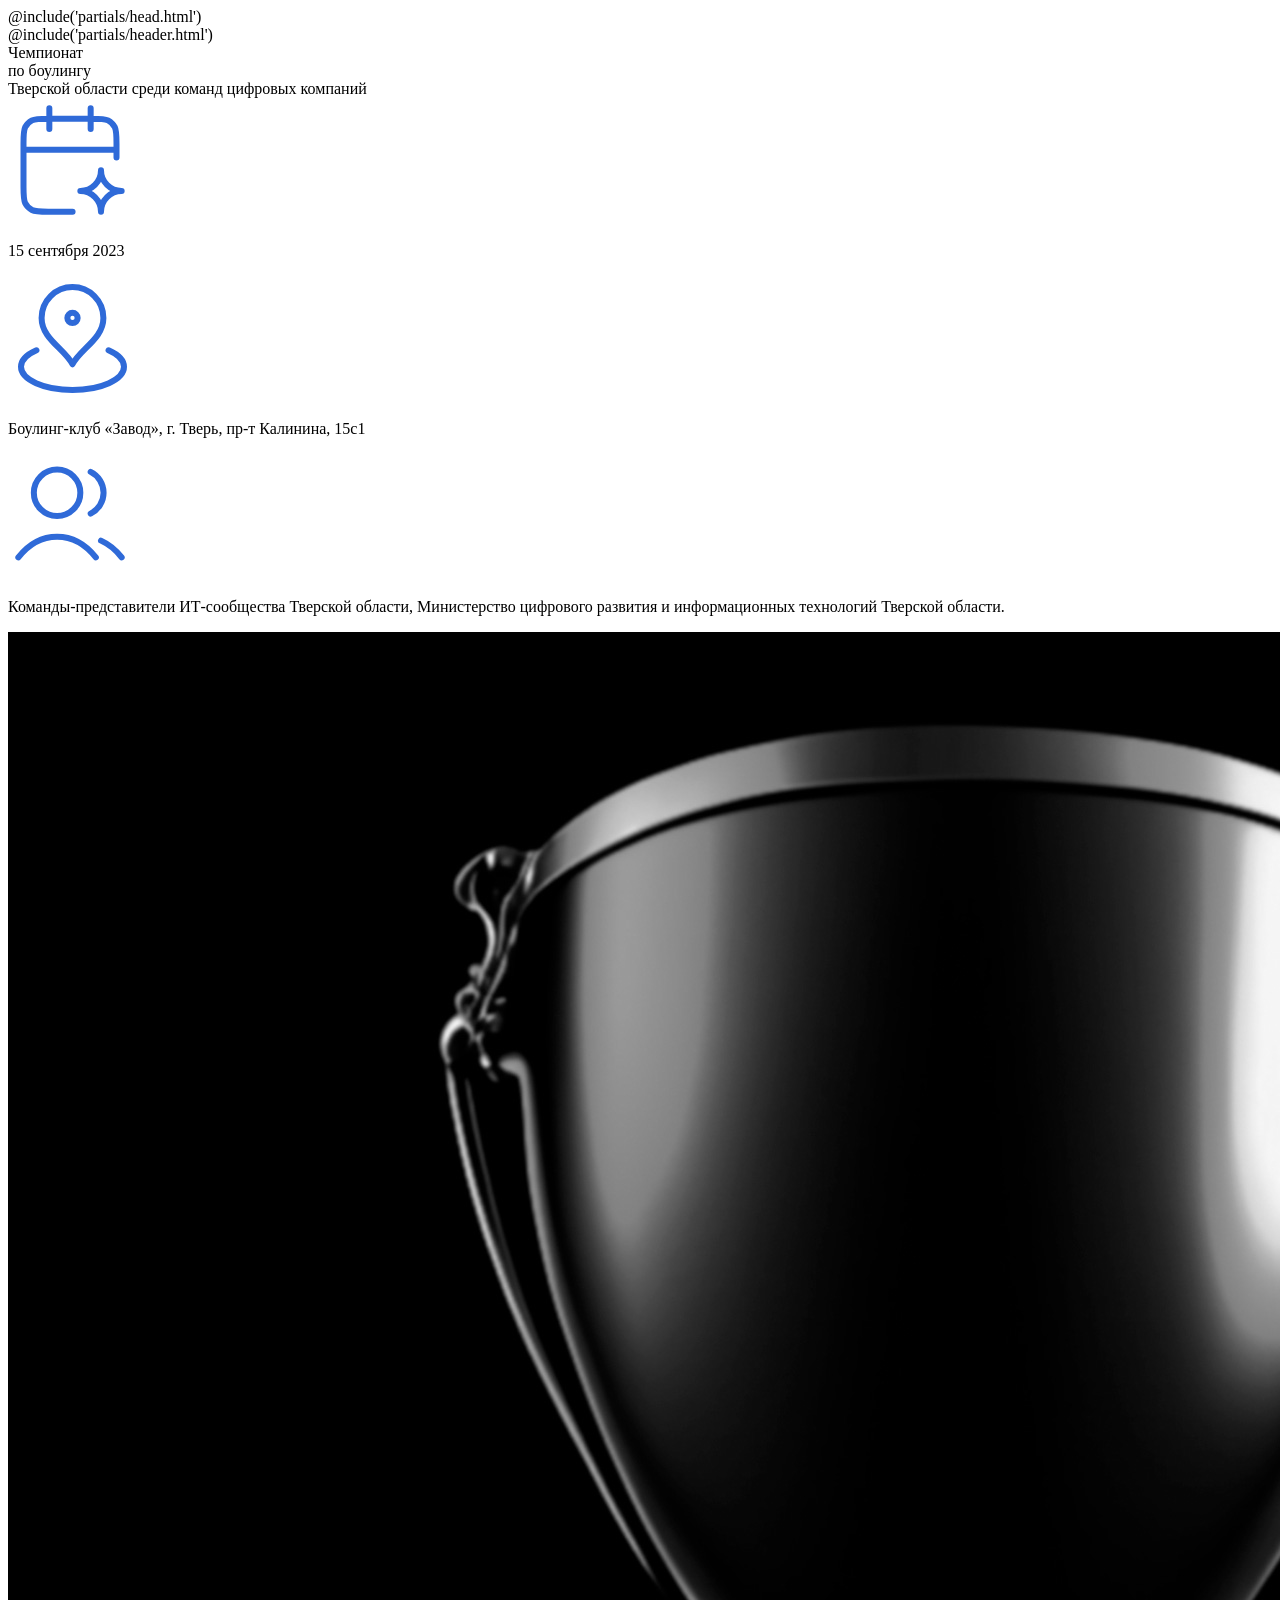
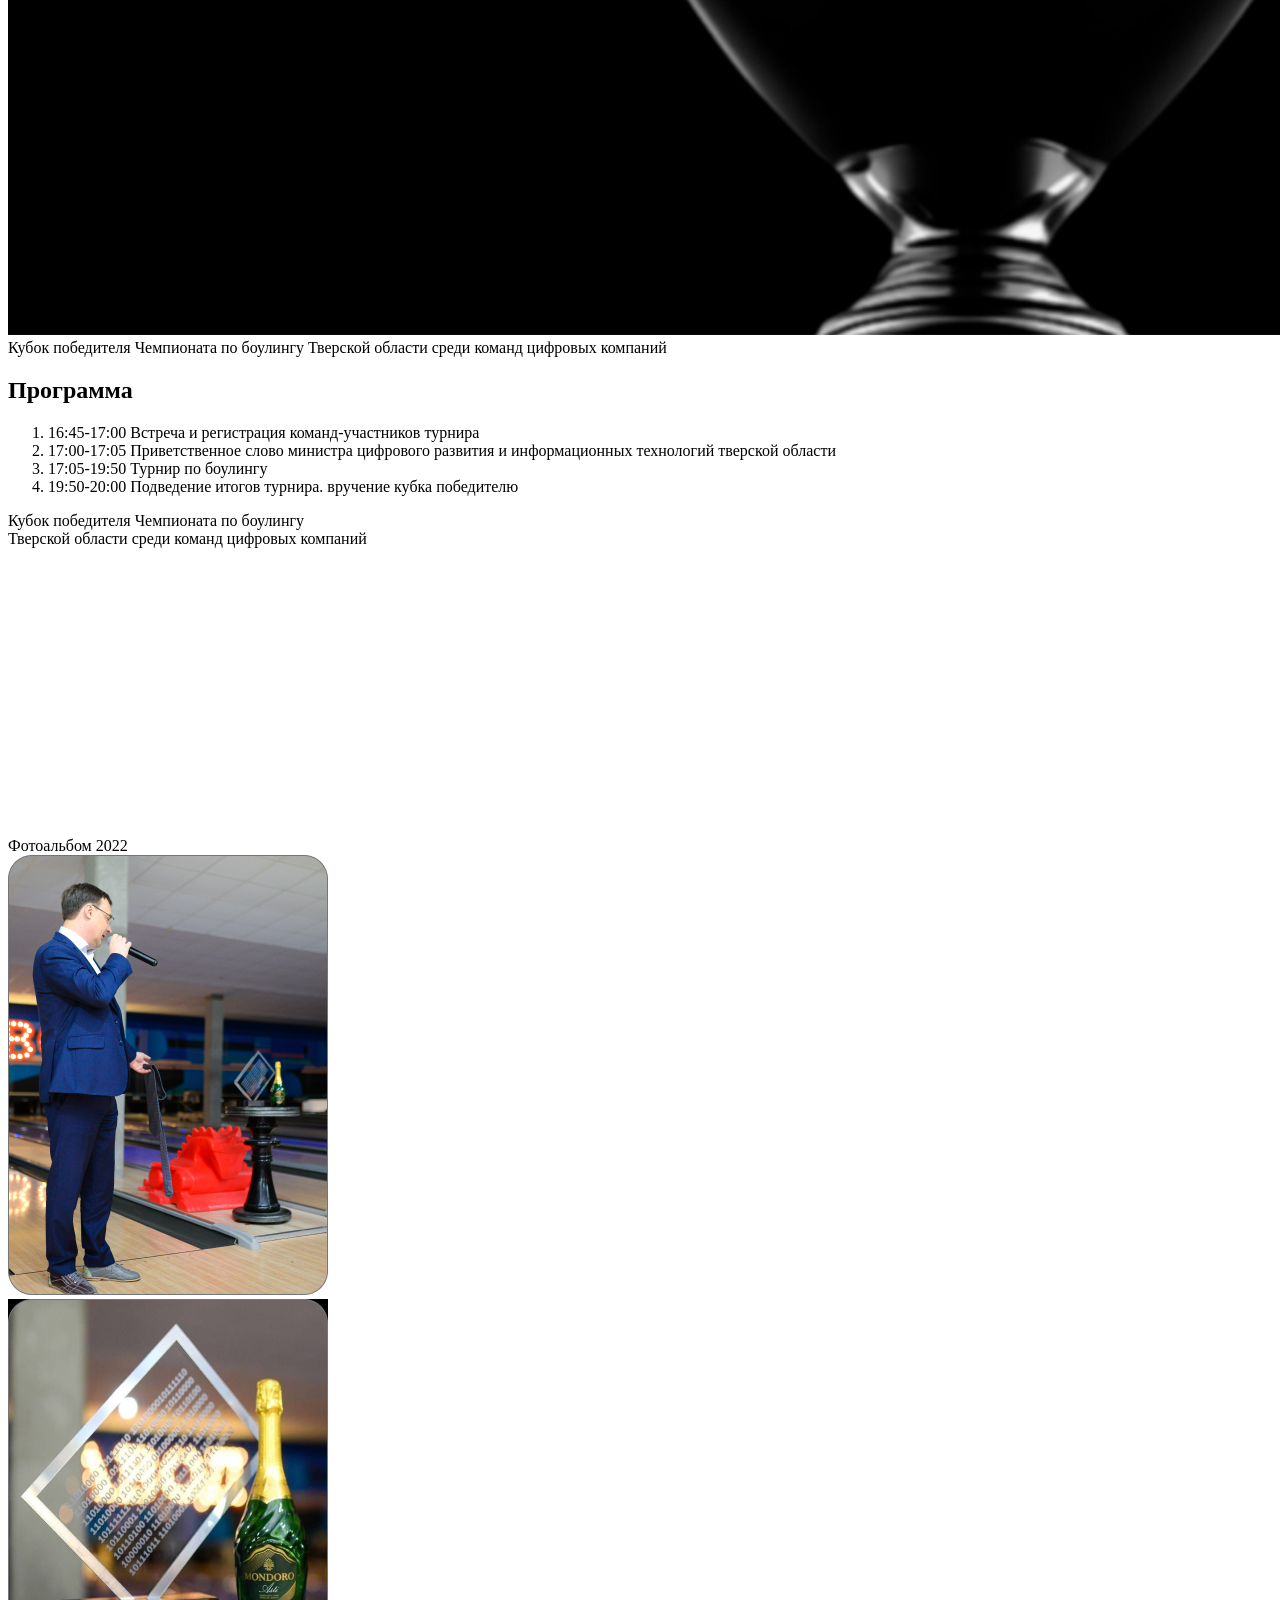
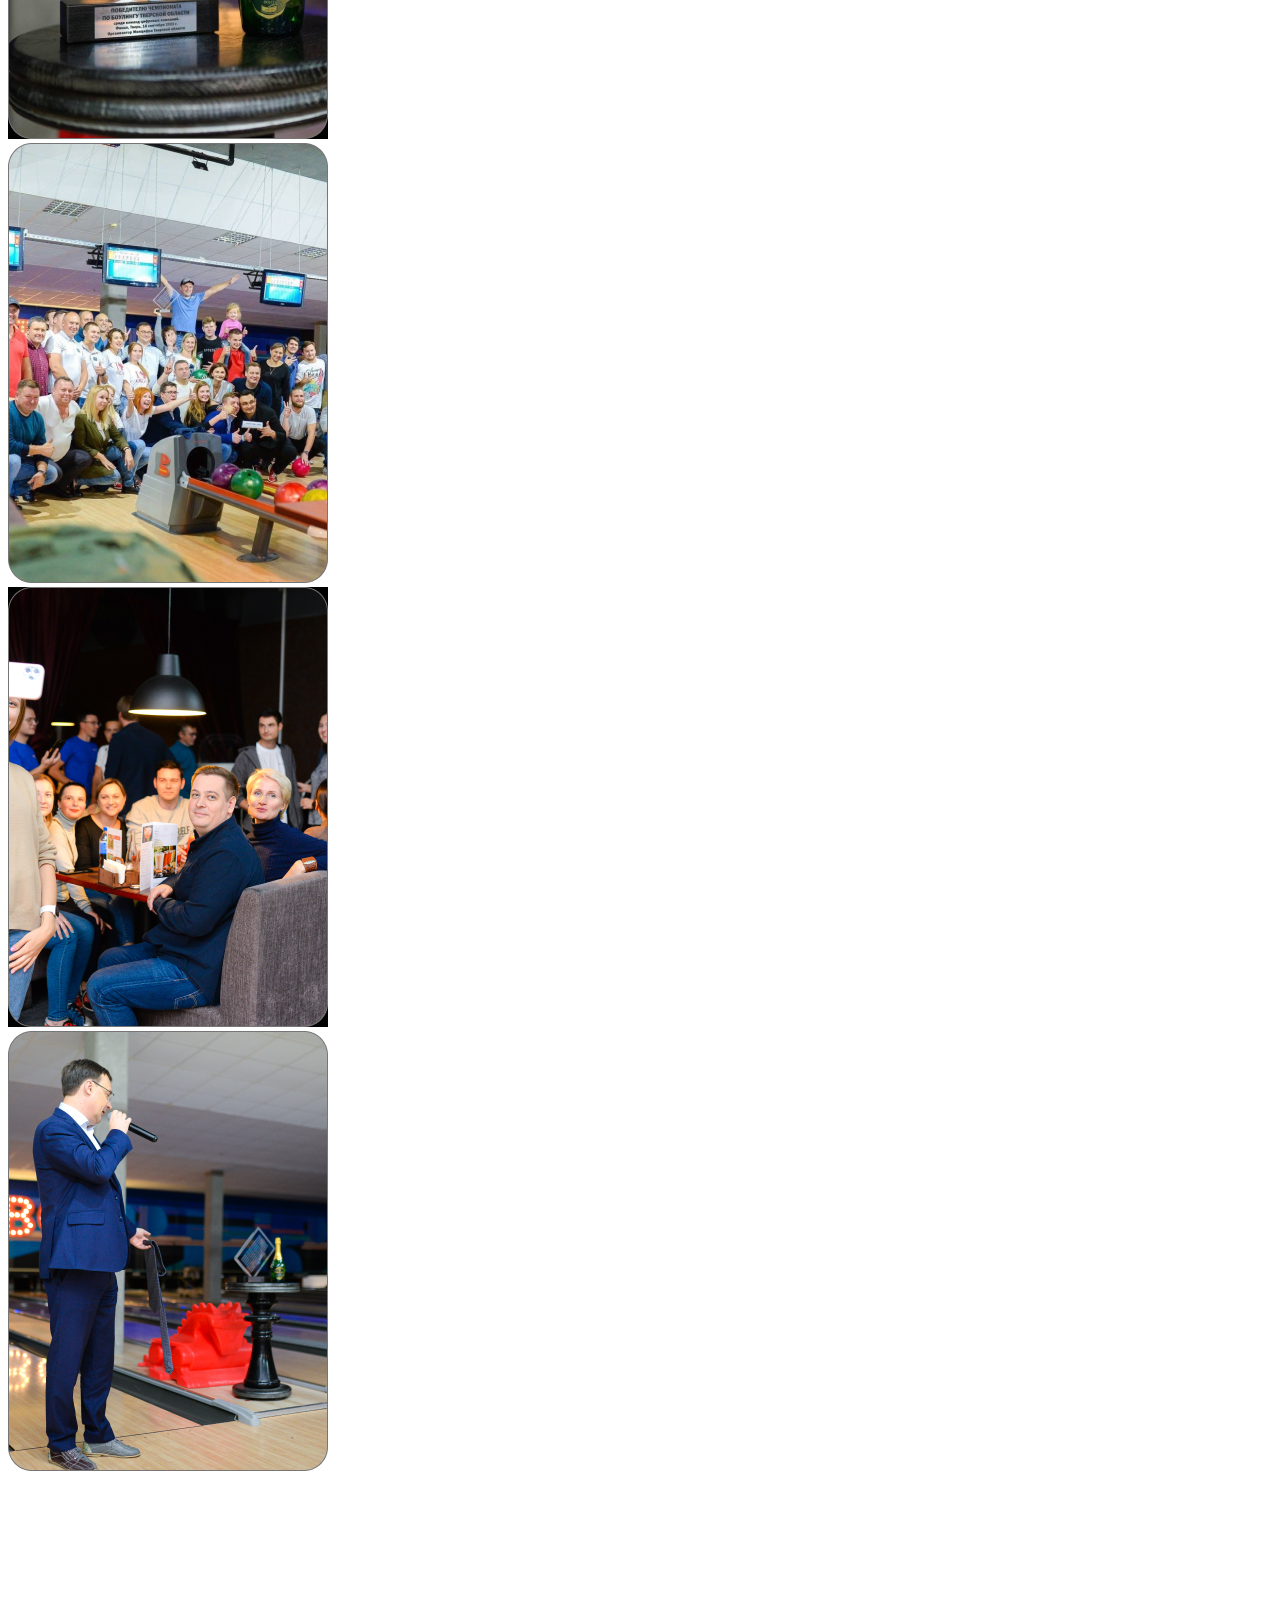
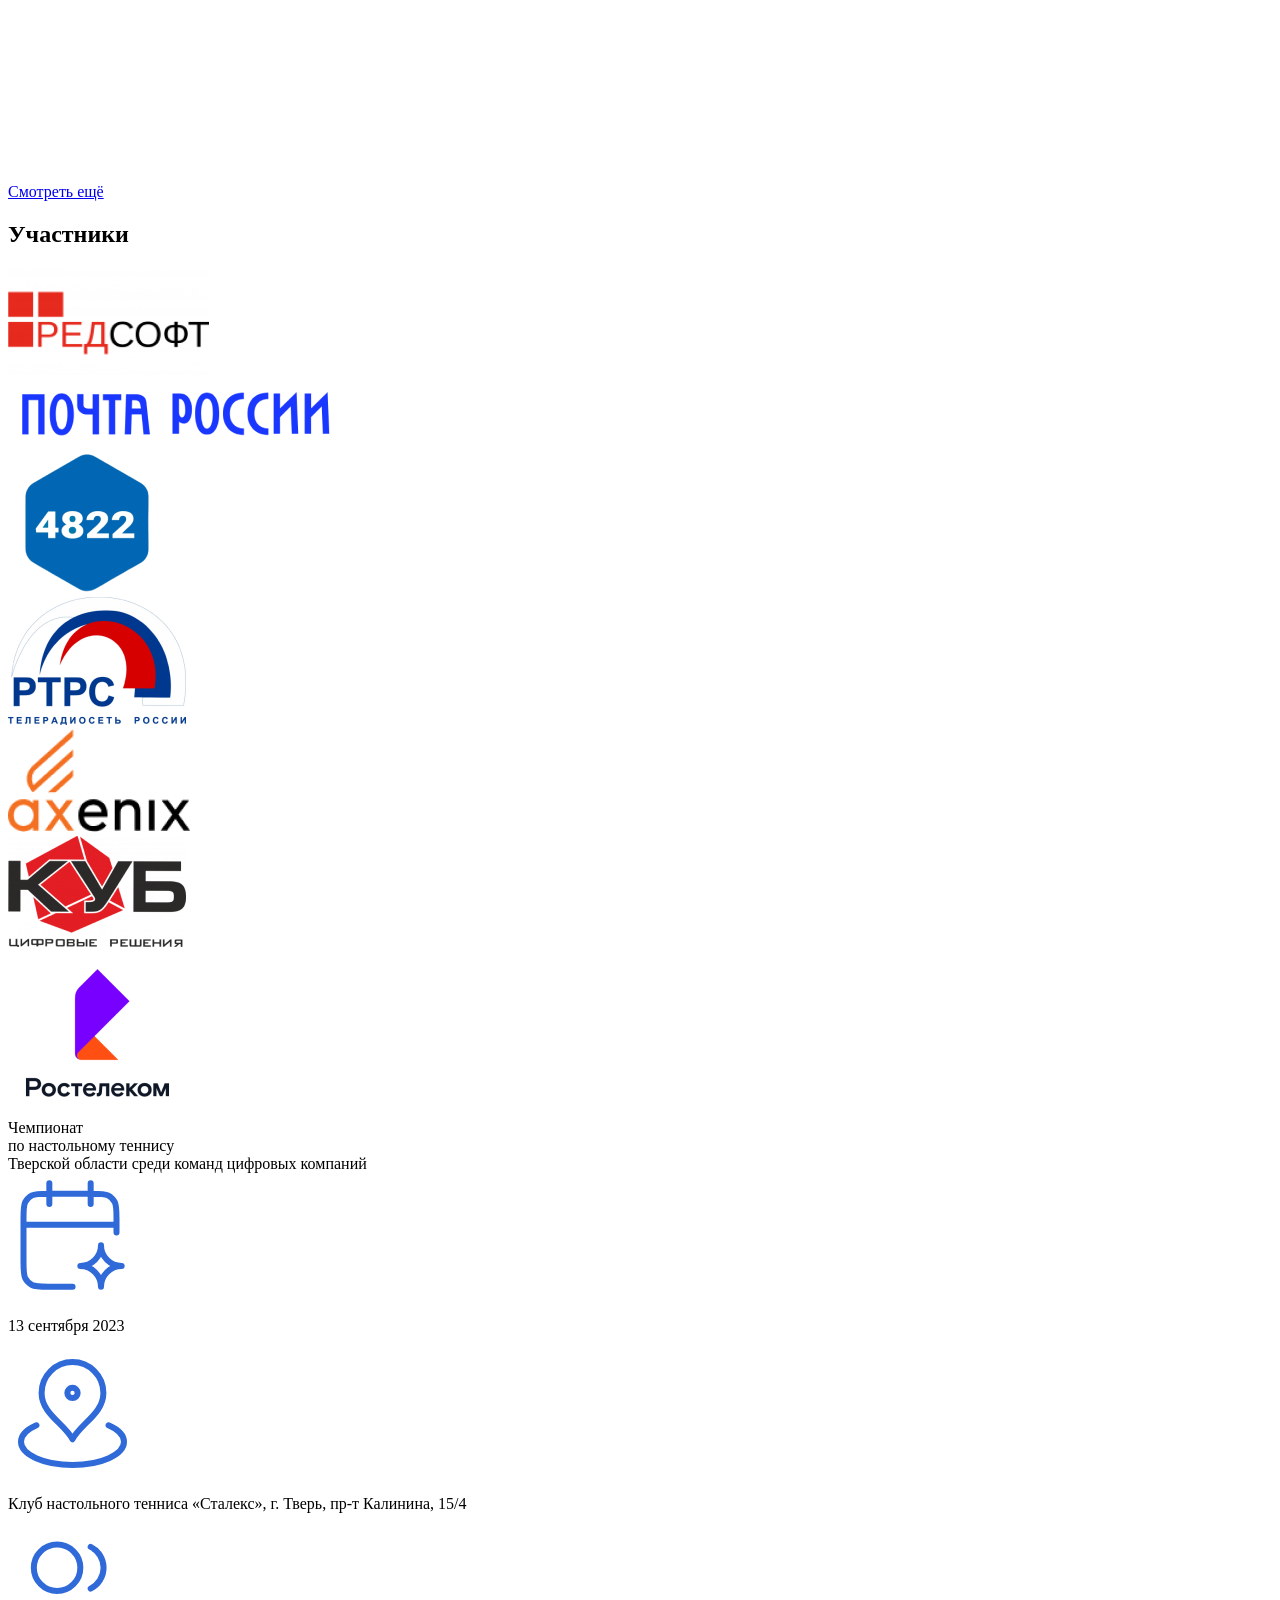
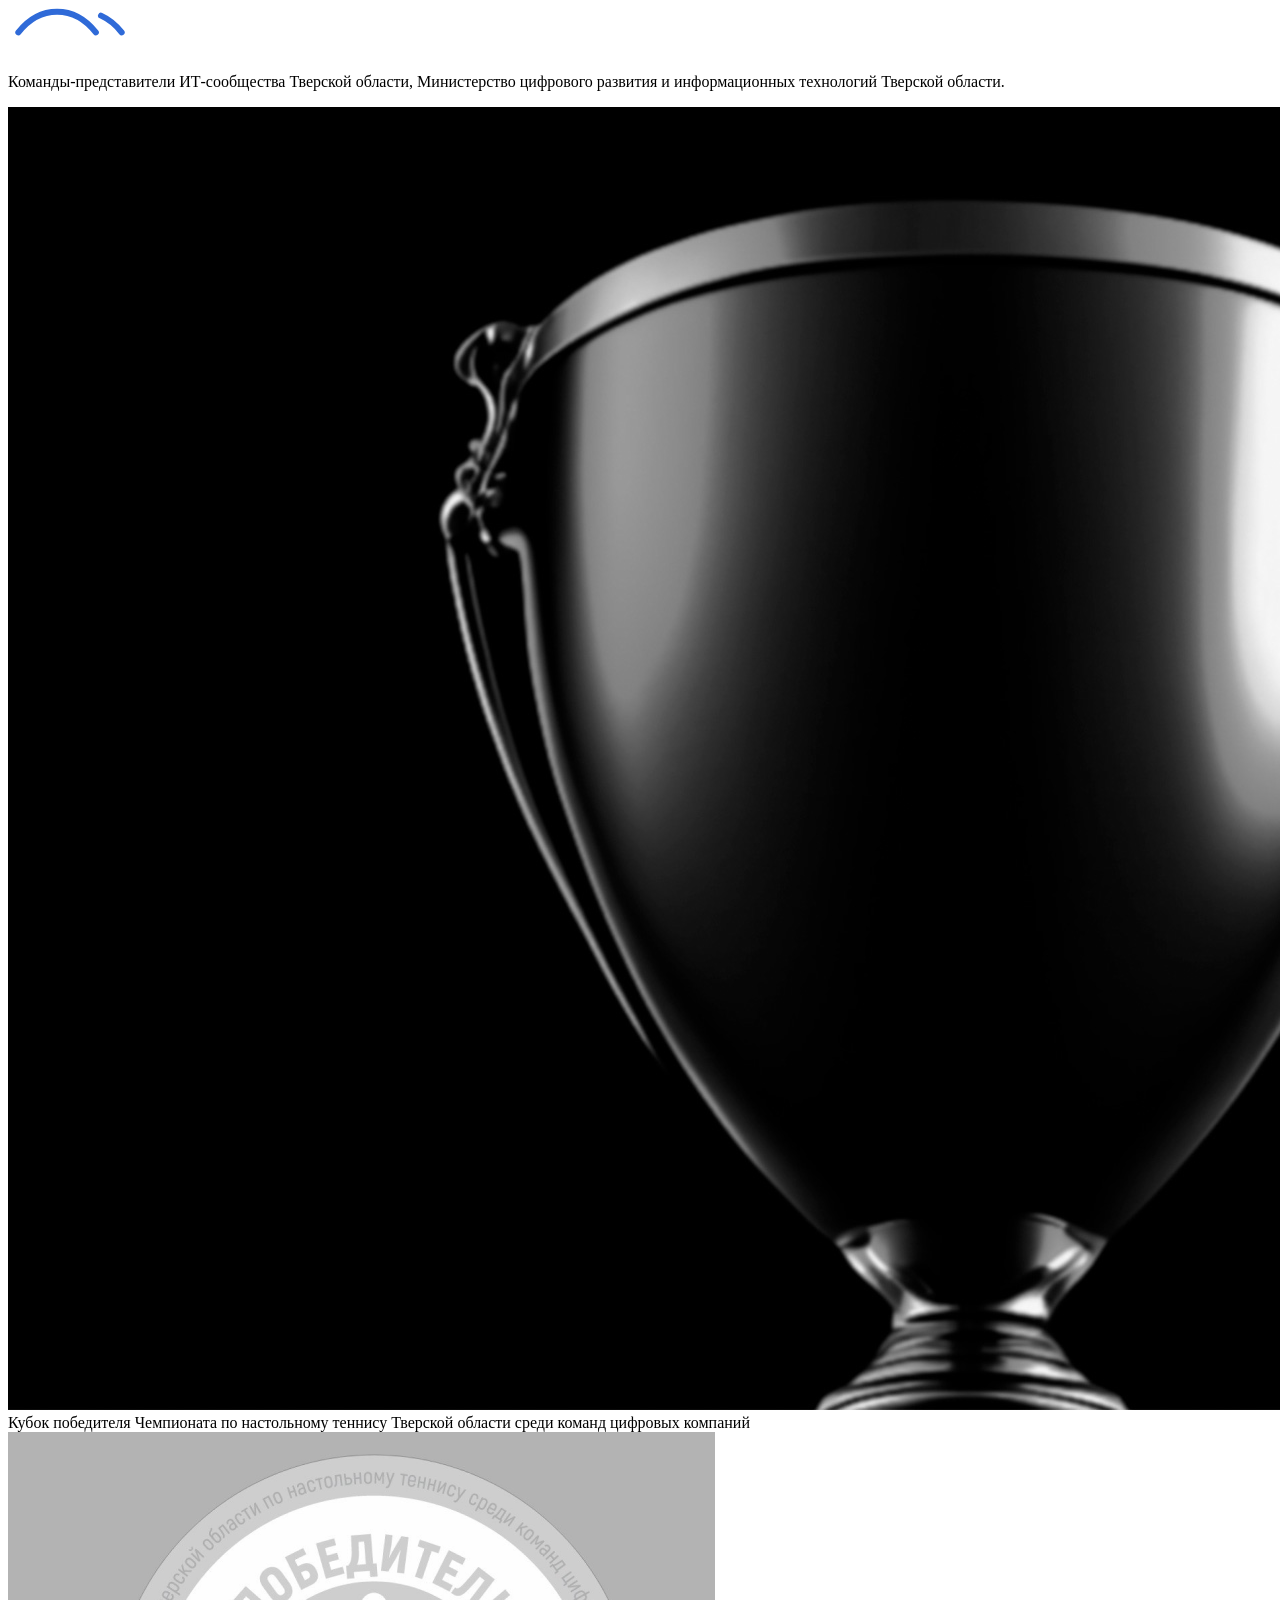
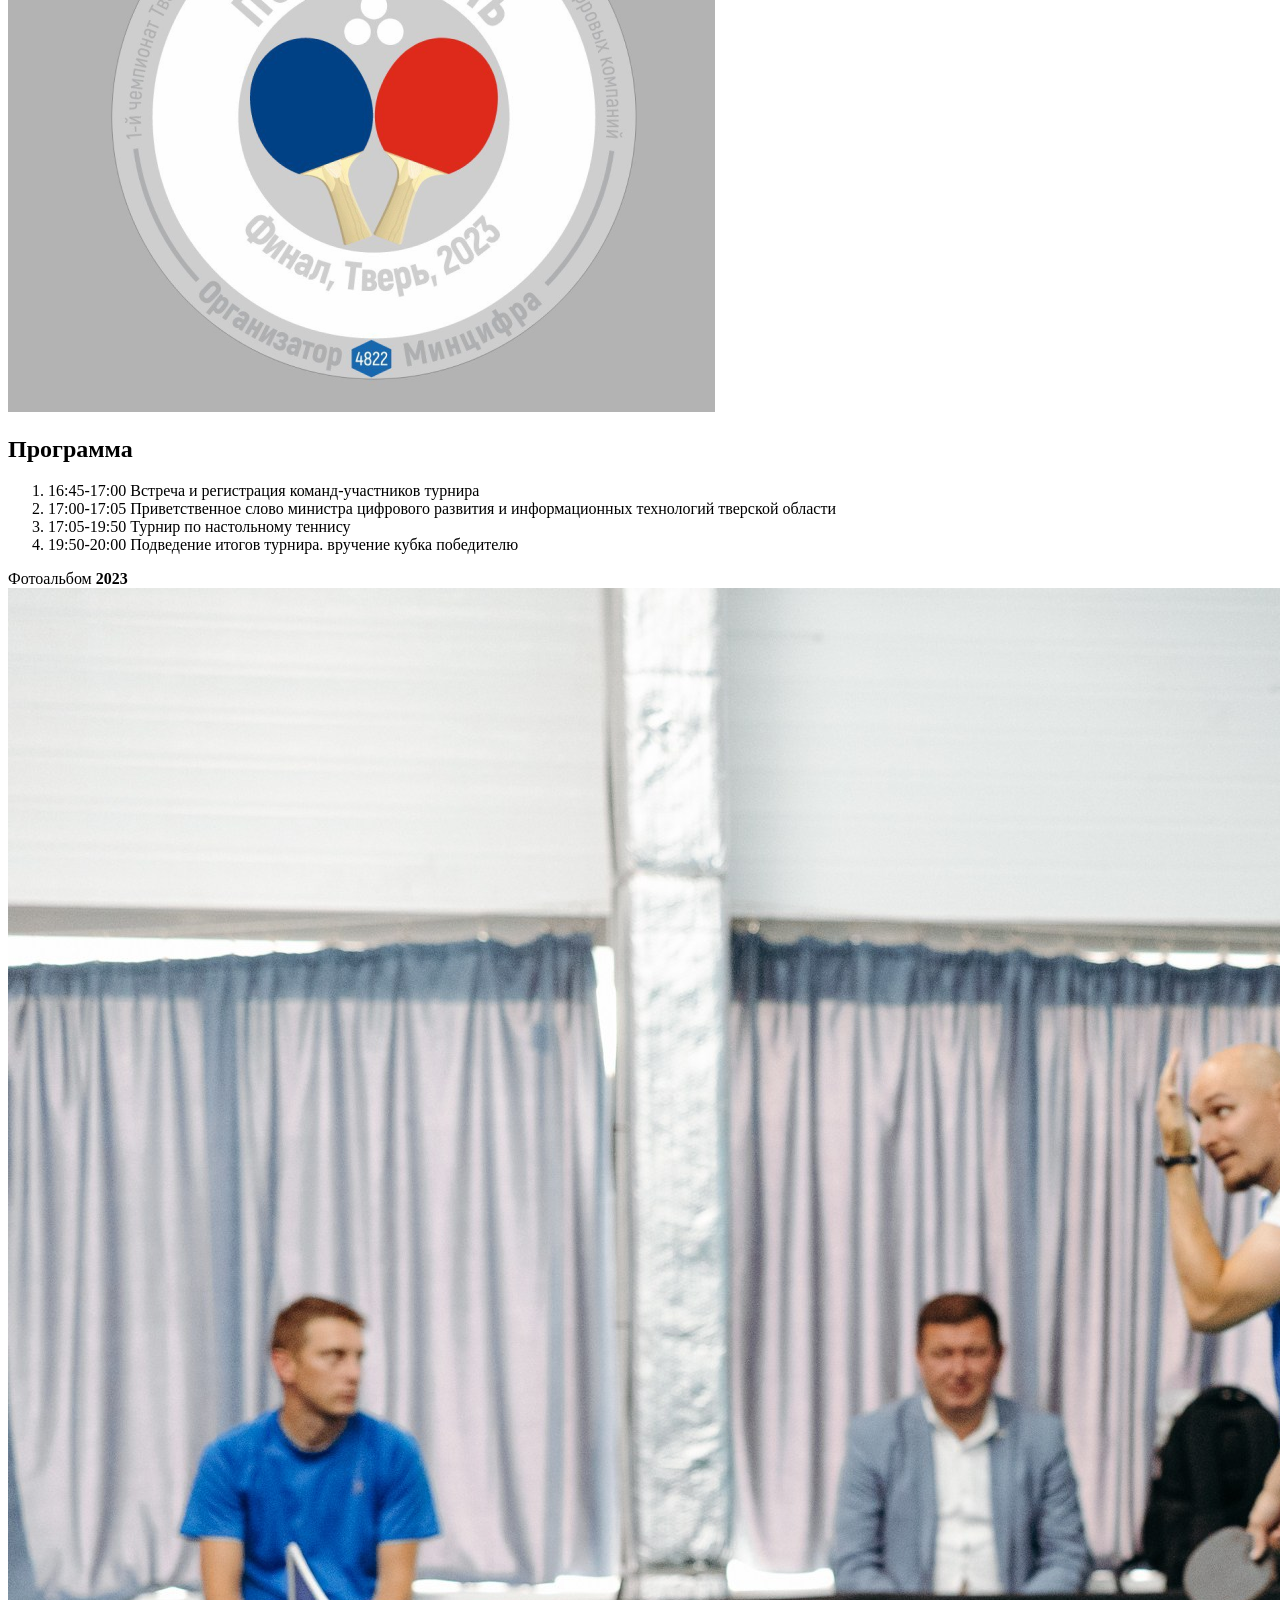
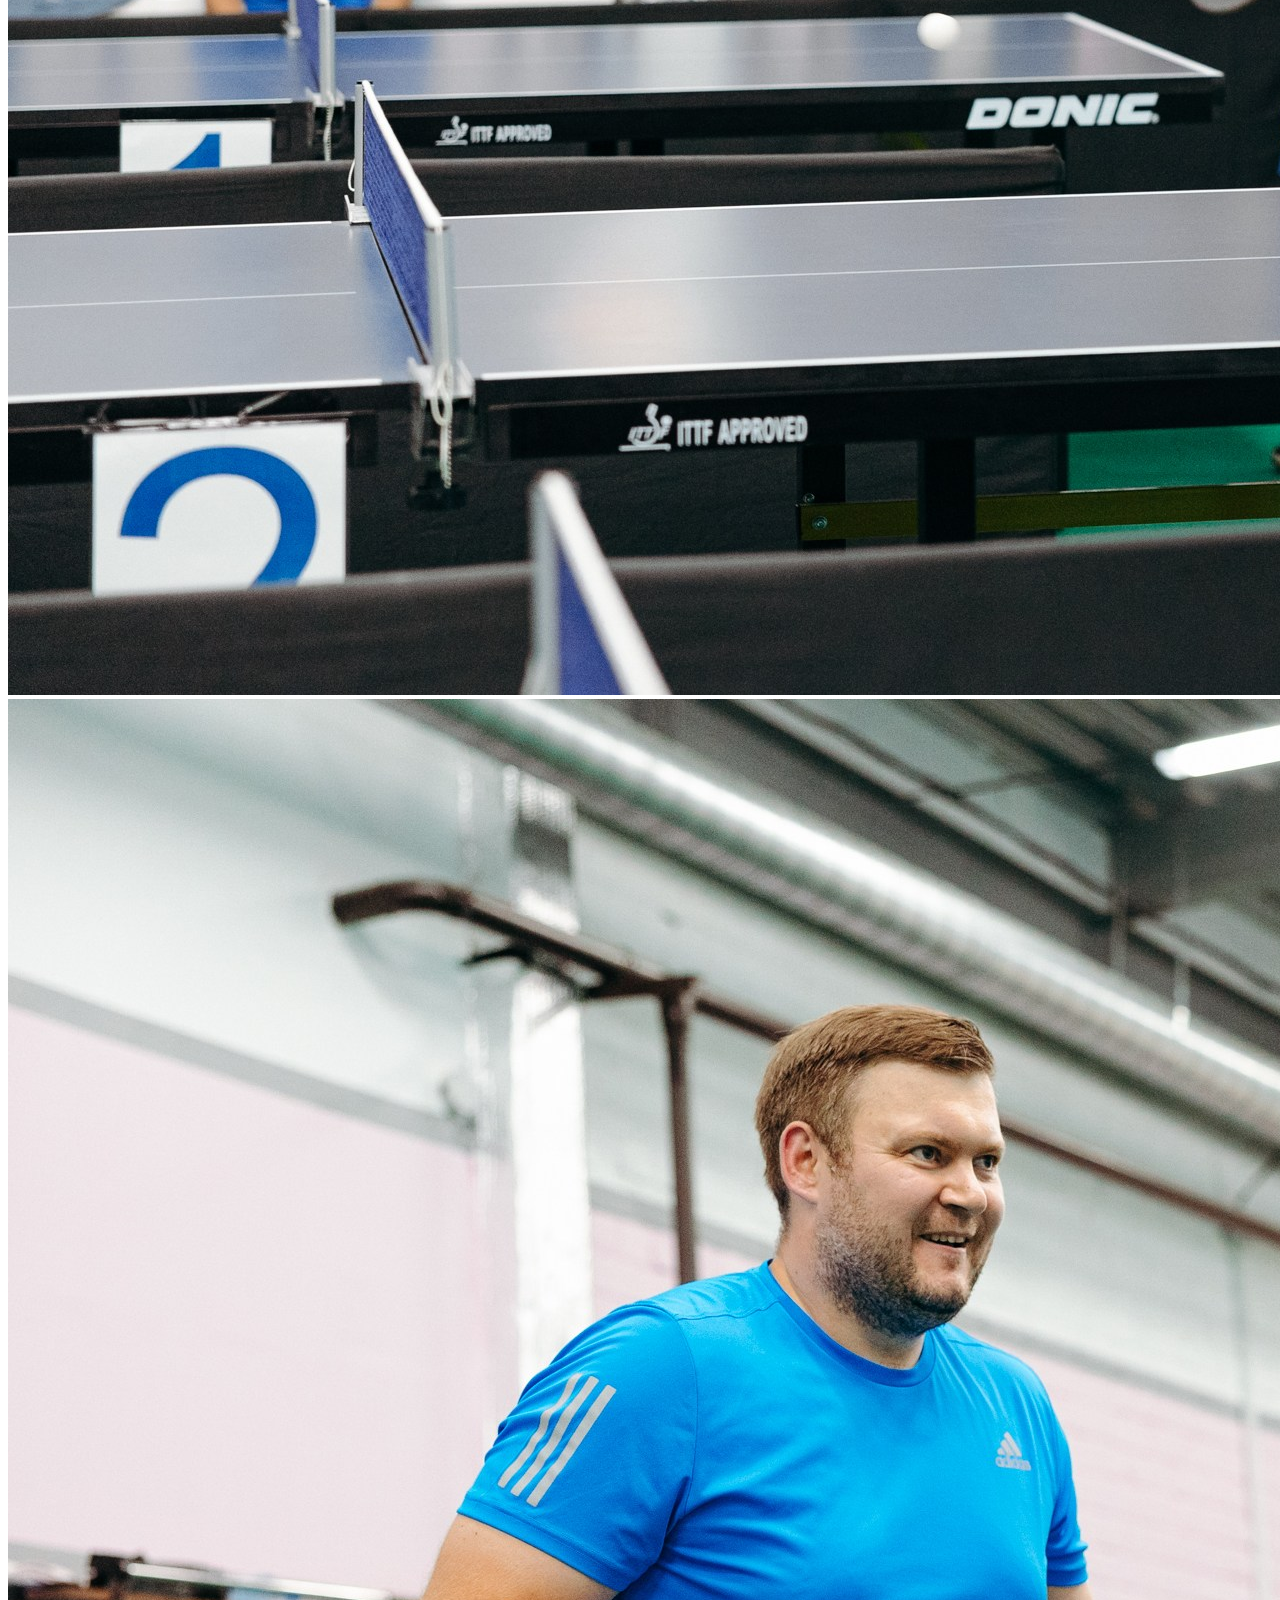
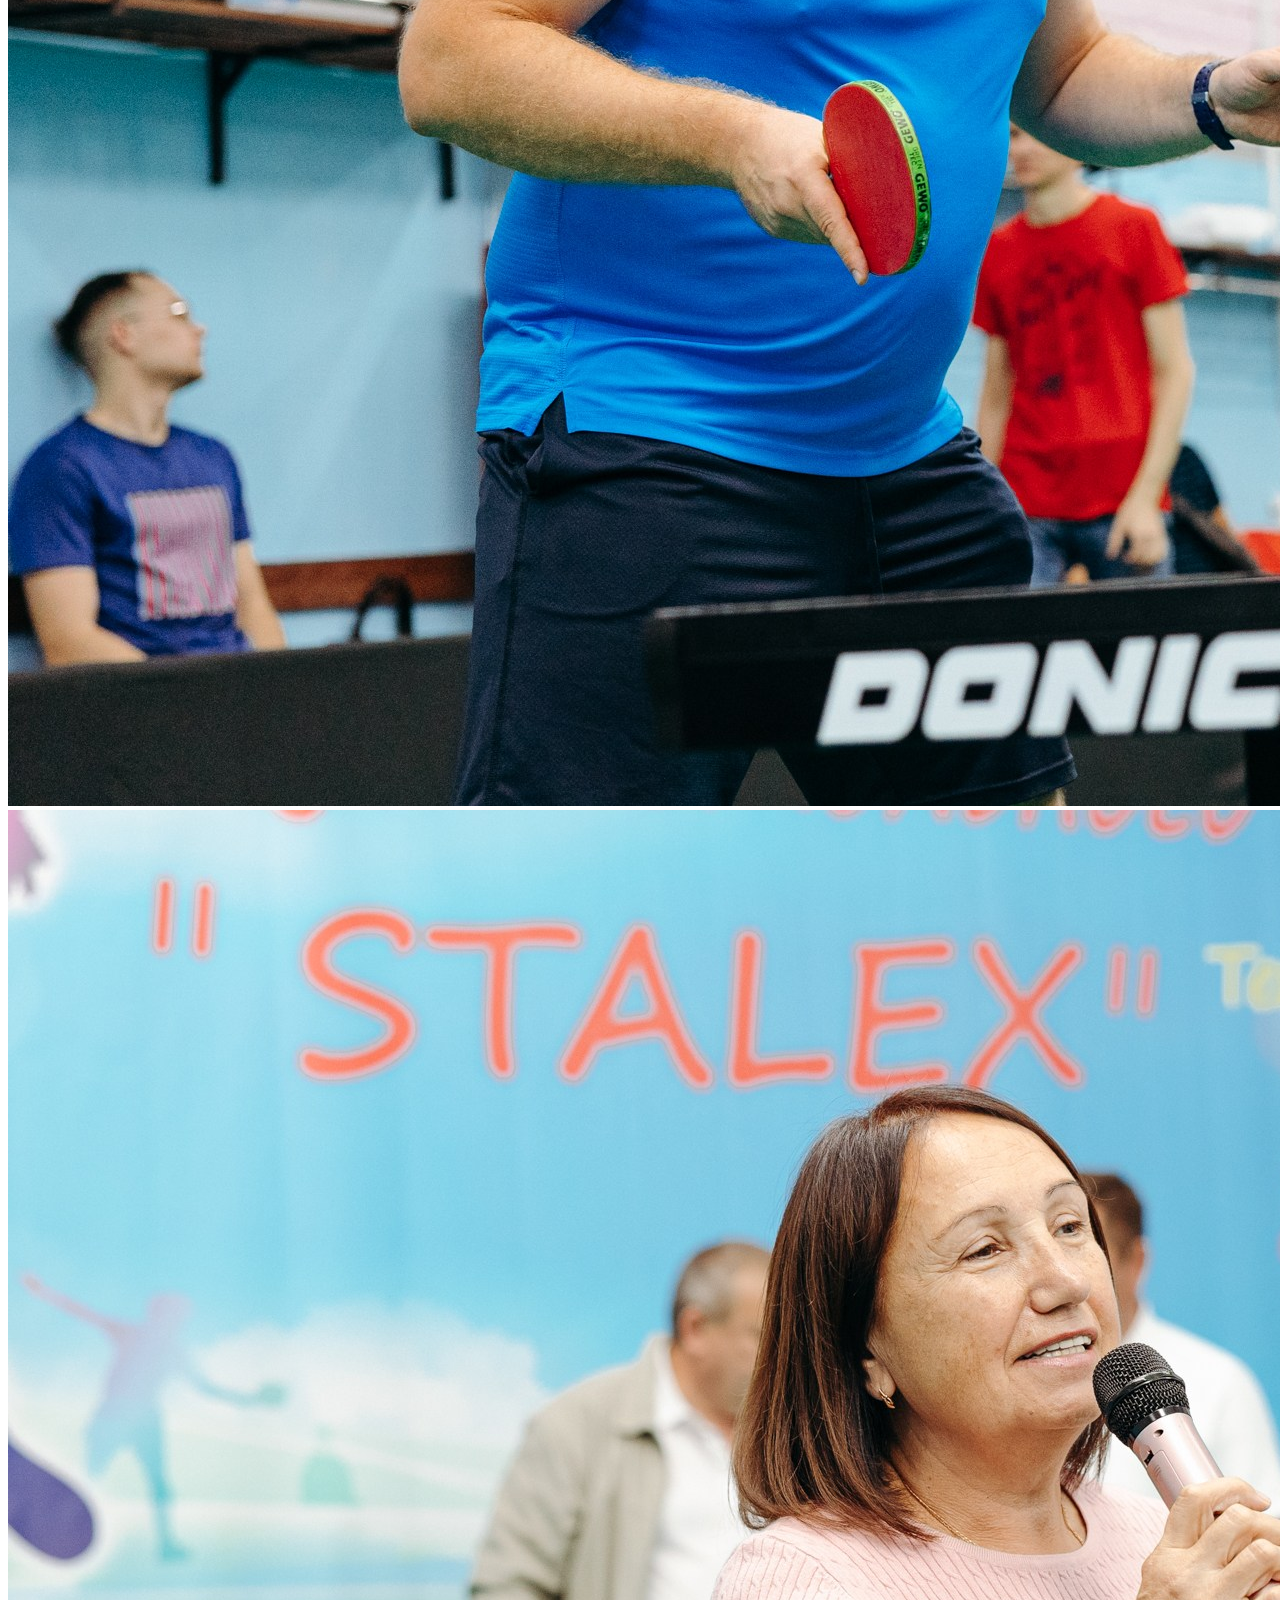
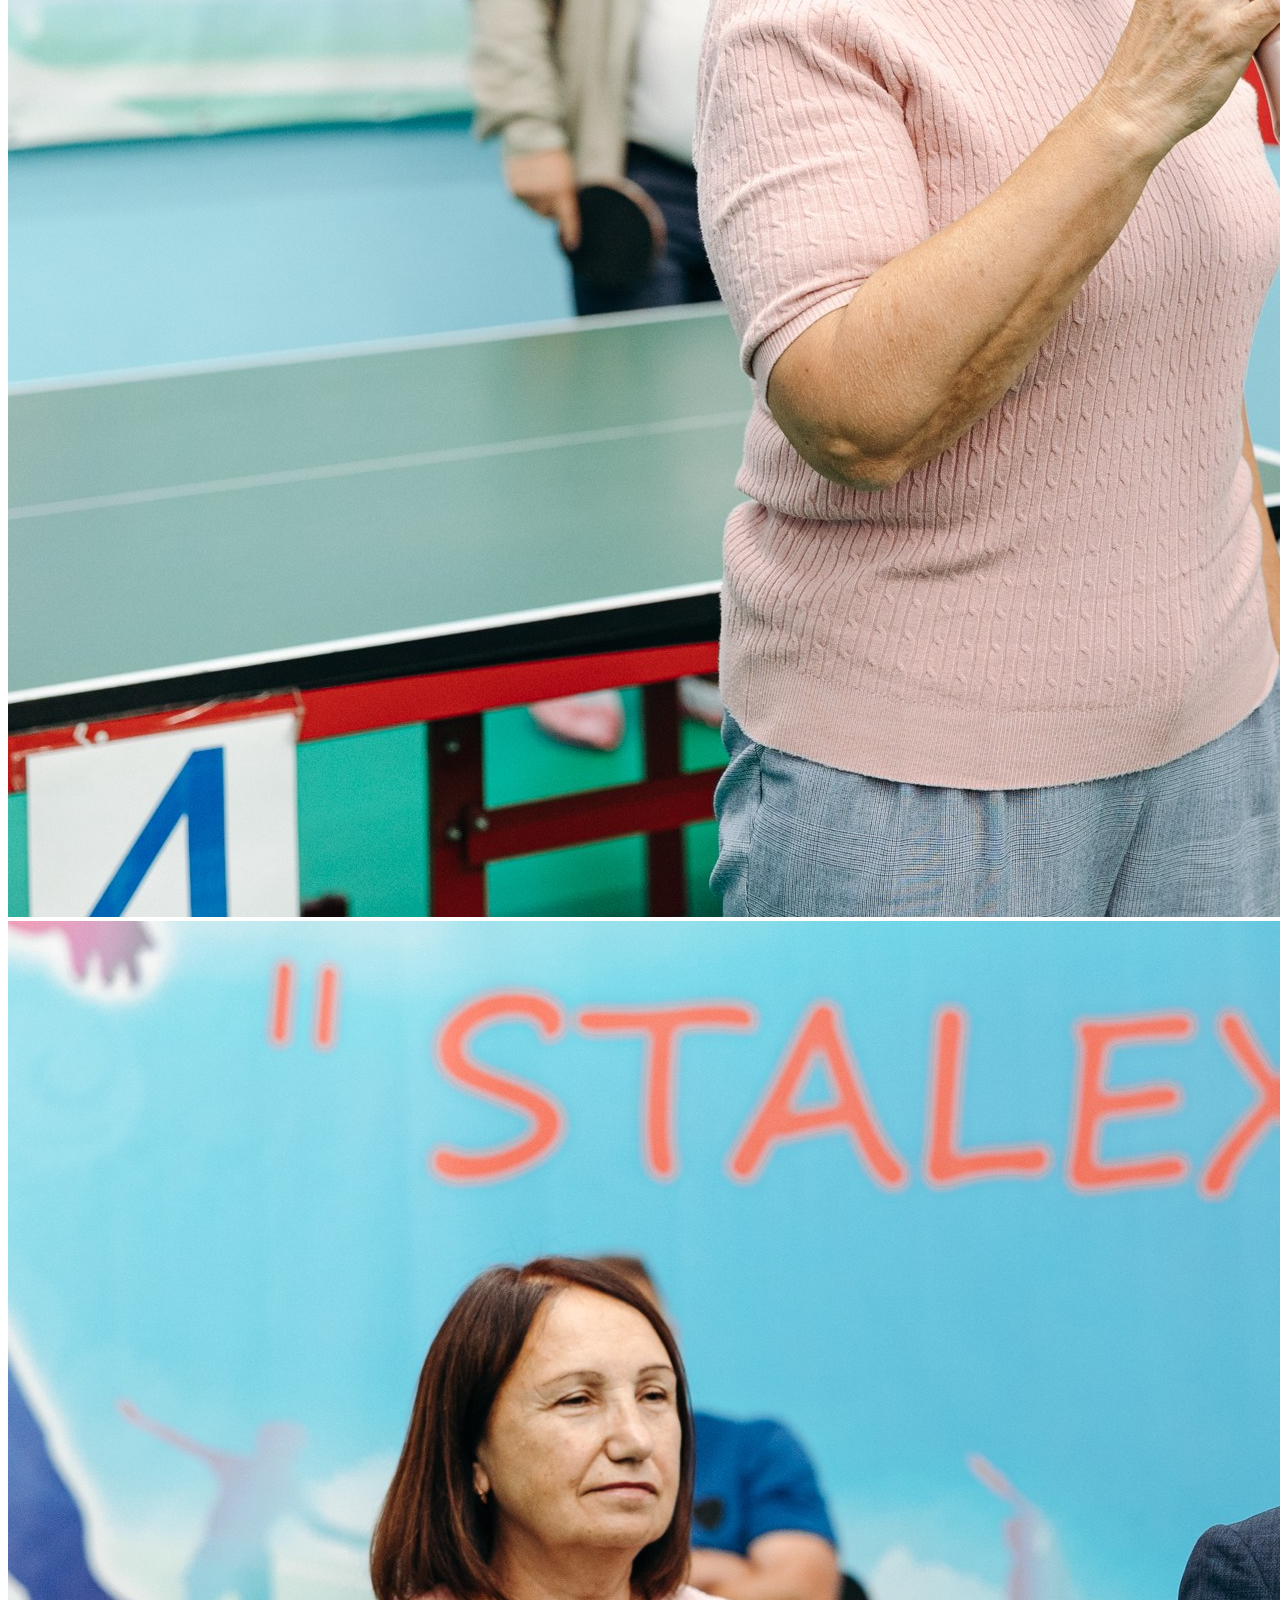
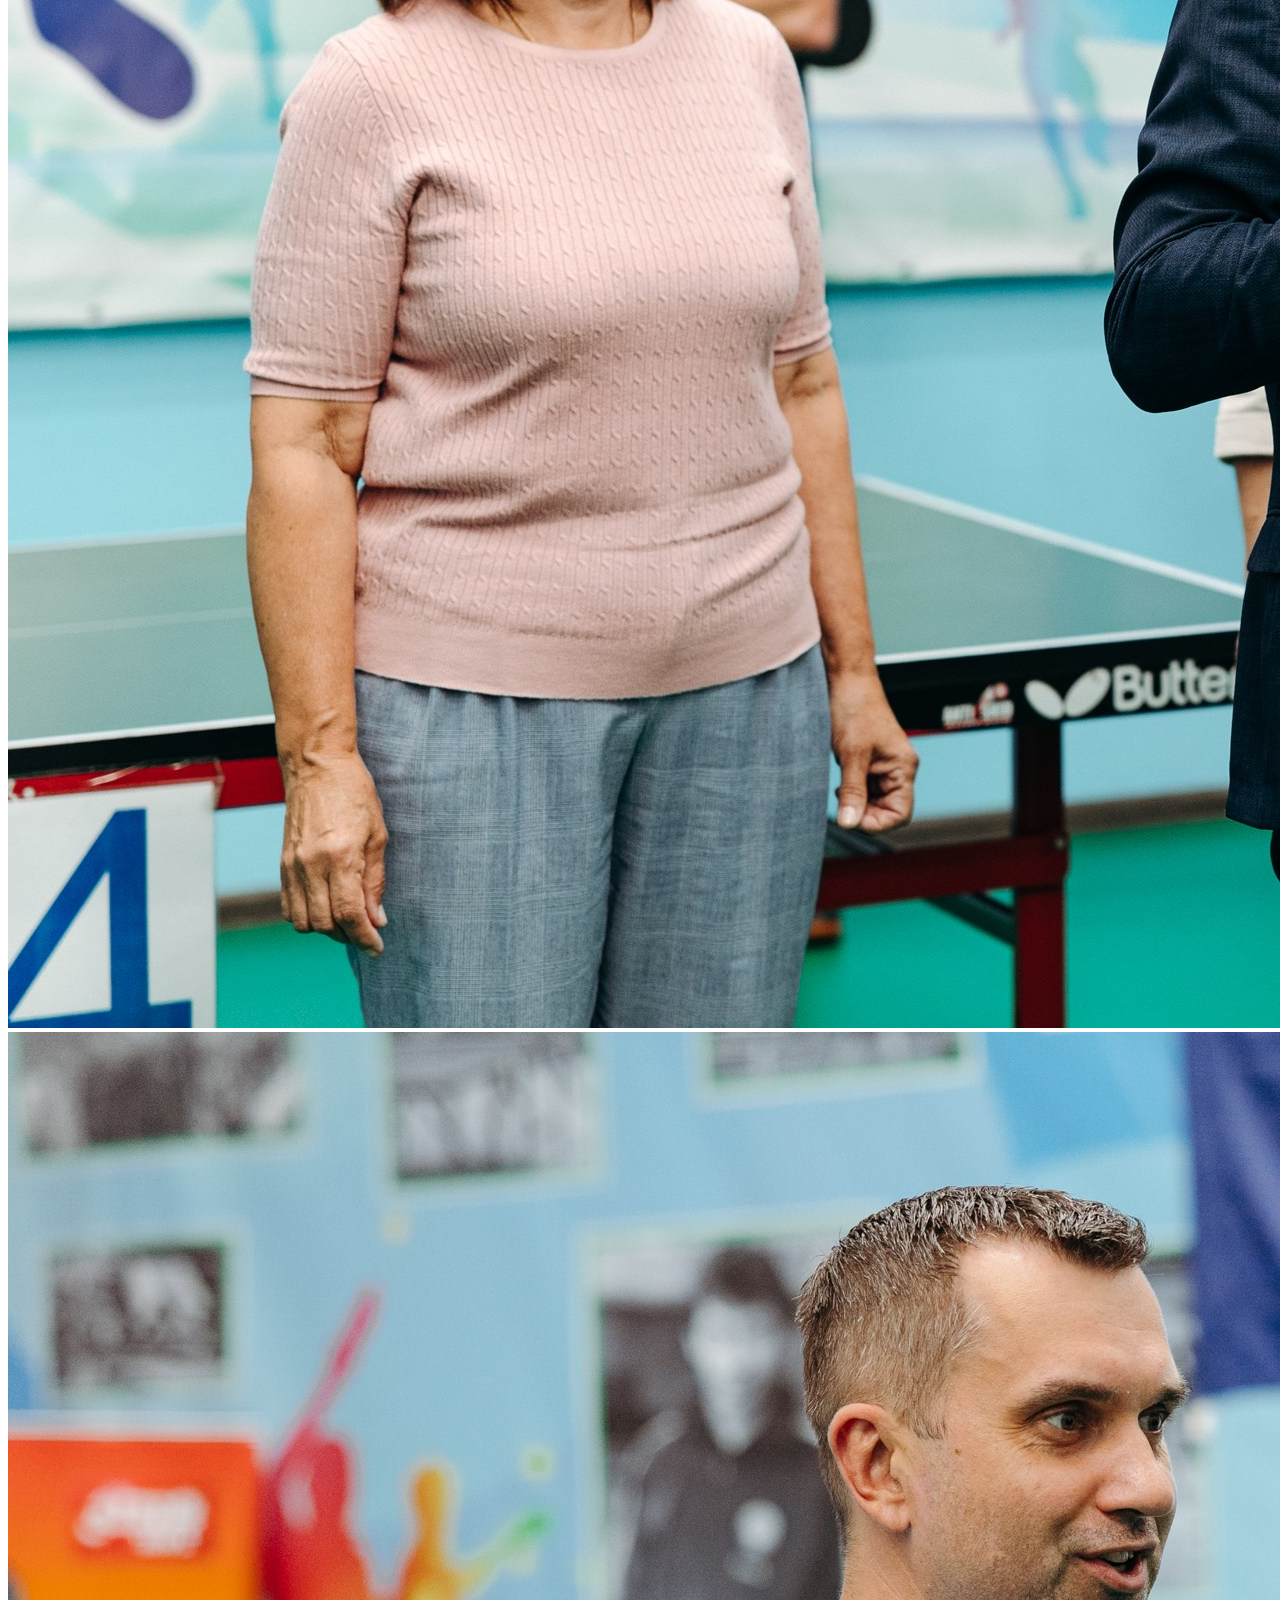
==== src/index.html @ f9e95ed2 "add pages" ====
<!DOCTYPE html>
<html lang="ru" class="page">

@include('partials/head.html')

<body class="page__body">
  <div class="site-container">
    @include('partials/header.html')
    <main class="main">

        <div class="content js-active" data-event="bowling">
          <div class="hero">
            <div class="container">
              <div class="hero__title">
                <div class="hero__title-line">
                  <div class="hero__title-text">
                    Чемпионат
                  </div>
                  <div class="hero__comet hero__comet--type-1 comet comet--grey">
                    <div class="comet__body">
                    </div>
                  </div>
                </div>
                <div class="hero__title-line">

                  <div class="hero__comet comet  hero__comet--type-2 comet--blue">
                    <div class="comet__body">
                    </div>
                  </div>
                  <div class="hero__title-text">
                    по боулингу
                  </div>
                </div>

              </div>

              <div class="hero__desc">
                Тверской области среди команд  цифровых компаний
              </div>
              <div class="hero__tizers tizers">
                <div class="tizers__row">
                  <div class="tizers__item-container tizers__item-container--w20">
                    <div class="tizer-item">
                      <div class="tizer-item__image-container">
                        <img loading="lazy" src="img/svg//calendar.svg" class="image" width="" height="" alt="">
                      </div>
                      <p class="tizer-item__desc">
                        15 сентября 2023
                      </p>
                    </div>

                  </div>
                  <div class="tizers__item-container tizers__item-container--w30">
                    <div class="tizer-item">
                      <div class="tizer-item__image-container">
                        <img loading="lazy" src="img/svg/location.svg" class="image" width="" height="" alt="">
                      </div>
                      <p class="tizer-item__desc">
                        Боулинг-клуб «Завод»,
                        г.&nbsp;Тверь,&nbsp;пр-т Калинина, 15с1
                      </p>
                    </div>

                  </div>
                  <div class="tizers__item-container tizers__item-container--w50">
                    <div class="tizer-item">
                      <div class="tizer-item__image-container">
                        <img loading="lazy" src="img/svg/team.svg" class="image" width="" height="" alt="">
                      </div>
                      <p class="tizer-item__desc">
                        Команды-представители ИТ-сообщества Тверской области, Министерство цифрового развития и&nbsp;информационных технологий Тверской области.
                      </p>
                    </div>

                  </div>
                </div>
              </div>
            </div>


                <img class="hero__bg" src="img/cup.jpg" alt="">


          </div>
          <div class="award">
            <div class="container">
              <div class="award__desc">
                Кубок победителя Чемпионата по&nbsp;боулингу
                Тверской области среди команд цифровых компаний
              </div>
              <div class="award__image">

              </div>
            </div>
          </div>
          <section class="program" id="program">
            <div class="container">
              <div class="section">
                <h2 class="section__title">
                  Программа
                </h2>
                <ol class="program__list">
                  <li class="program__item"><span class="program__time">16:45-17:00</span>
                    Встреча и регистрация команд-участников турнира
                  </li>
                  <li class="program__item"><span class="program__time">17:00-17:05</span>
                    Приветственное слово министра цифрового развития
                    и информационных технологий тверской области
                  </li>
                  <li class="program__item"><span class="program__time">17:05-19:50</span>
                    Турнир по боулингу
                  </li>
                  <li class="program__item"><span class="program__time">19:50-20:00</span>
                    Подведение итогов турнира. вручение кубка победителю
                  </li>
                </ol>
              </div>
            </div>
          </section>
          <div class="video">
            <div class="container">
              <div class="video__desc">
                Кубок победителя Чемпионата по боулингу <br>
                Тверской области среди команд цифровых компаний
              </div>
              <div class="video__container">
                <video>
                  <source src="img/video.mp4" type="video/mp4">
                </video>
                <div class="video__btn">
                  <svg width="131" height="131" viewBox="0 0 131 131" fill="none" xmlns="http://www.w3.org/2000/svg">
                    <circle cx="65.5" cy="65.5" r="65.5" />
                    <path d="M87.925 64.2595C89.2781 65.0254 89.2781 66.9746 87.925 67.7405L55.7352 85.9609C54.4019 86.7156 52.75 85.7524 52.75 84.2204L52.75 47.7796C52.75 46.2476 54.4019 45.2844 55.7352 46.0391L87.925 64.2595Z" />
                  </svg>

                </div>
              </div>
            </div>
          </div>
          <section class="photos" id="photo">
            <div class="container">
              <div class="section__title section__title--white">
                Фотоальбом 2022
              </div>
              <!-- Slider main container -->
              <div class="photos__slider-container">
                <div class="photos__slider">
                  <!-- Additional required wrapper -->
                  <div class="photos__swiper-wrapper swiper-wrapper">
                    <!-- Slides -->
                    <div class="photos__swiper-slide swiper-slide">
                      <a href="img/photos/1.jpg" data-fslightbox="gallery">
                        <img src="img/photos/1.jpg" alt="">
                      </a>
                    </div>
                    <div class="photos__swiper-slide swiper-slide">
                      <a href="img/photos/2.jpg" data-fslightbox="gallery">
                        <img src="img/photos/2.jpg" alt="">
                      </a>
                    </div>
                    <div class="photos__swiper-slide swiper-slide">
                      <a href="img/photos/3.jpg" data-fslightbox="gallery">
                        <img src="img/photos/3.jpg" alt="">
                      </a>
                    </div>
                    <div class="photos__swiper-slide swiper-slide">
                      <a href="img/photos/4.jpg" data-fslightbox="gallery">
                        <img src="img/photos/4.jpg" alt="">
                      </a>
                    </div>
                    <div class="photos__swiper-slide swiper-slide">
                      <a href="img/photos/1.jpg" data-fslightbox="gallery">
                        <img src="img/photos/1.jpg" alt="">
                      </a>
                    </div>
                  </div>





                </div>
                  <!-- If we need navigation buttons -->
                  <div class="photos__arrow photos__arrow--left swiper-button-prev">
                    <svg class="">
                      <use xlink:href="img/sprite.svg#arrow-left"></use>
                    </svg>
                  </div>
                  <div class="photos__arrow photos__arrow--right swiper-button-next">
                    <svg class="">
                      <use xlink:href="img/sprite.svg#arrow-right"></use>
                    </svg>
                  </div>
              </div>
              <div class="photos__show-more-container">
                <a href="#" class="photos__show-more">Смотреть ещё</a>
              </div>

            </div>
          </section>
          <section class="members" id="members">
            <div class="container">
              <div class="section">
                <h2 class="section__title">
                  Участники
                </h2>
                <div class="members__row members__row--center">
                  <div class="members__item-container members__item-container--w50">
                    <a href="#" class="members-item">
                      <img src="img/members/1.png" alt="">
                    </a>
                  </div>
                  <div class="members__item-container members__item-container--w50 members__item-container--flex-end">
                    <a href="#" class="members-item">
                      <img src="img/members/2.png" alt="">
                    </a>
                  </div>
                  <div class="members__item-container members__item-container--w100">
                    <a href="#" class="members-item">
                      <img src="img/members/3.png" alt="">
                    </a>
                  </div>
                  <div class="members__item-container  members__item-container--w50 members__item-container--flex-center">
                    <a href="#" class="members-item">
                      <img src="img/members/4.png" alt="">
                    </a>
                  </div>
                  <div class="members__item-container  members__item-container--w50 members__item-container--flex-center">
                    <a href="#" class="members-item">
                      <img src="img/members/5.png" alt="">
                    </a>
                  </div>
                  <div class="members__item-container  members__item-container--w50 members__item-container--flex-end">
                    <a href="#" class="members-item">
                      <img src="img/members/6.png" alt="">
                    </a>
                  </div>
                  <div class="members__item-container  members__item-container--w50">
                    <a href="#" class="members-item">
                      <img src="img/members/7.png" alt="">
                    </a>
                  </div>
                </div>
              </div>
            </div>
          </section>
        </div>
        <div class="content" data-event="tennis">
          <div class="hero">
            <div class="container">
              <div class="hero__title">
                <div class="hero__title-line">
                  <div class="hero__title-text">
                    Чемпионат
                  </div>
                  <div class="hero__comet hero__comet--type-1 comet comet--grey">
                    <div class="comet__body">
                    </div>
                  </div>
                </div>
                <div class="hero__title-line">


                  <div class="hero__title-text hero__title-text--flex-shirnk-1">
                    по настольному теннису
                  </div>
                </div>

              </div>
              <div class="hero__desc">
                Тверской области среди команд  цифровых компаний
              </div>
              <div class="hero__tizers tizers">
                <div class="tizers__row">
                  <div class="tizers__item-container tizers__item-container--w20">
                    <div class="tizer-item">
                      <div class="tizer-item__image-container">
                        <img loading="lazy" src="img/svg//calendar.svg" class="image" width="" height="" alt="">
                      </div>
                      <p class="tizer-item__desc">
                        13 сентября 2023
                      </p>
                    </div>

                  </div>
                  <div class="tizers__item-container tizers__item-container--w30">
                    <div class="tizer-item">
                      <div class="tizer-item__image-container">
                        <img loading="lazy" src="img/svg/location.svg" class="image" width="" height="" alt="">
                      </div>
                      <p class="tizer-item__desc">
                        Клуб настольного тенниса
                        «Сталекс», г. Тверь,
                        пр-т Калинина, 15/4
                      </p>
                    </div>

                  </div>
                  <div class="tizers__item-container tizers__item-container--w50">
                    <div class="tizer-item">
                      <div class="tizer-item__image-container">
                        <img loading="lazy" src="img/svg/team.svg" class="image" width="" height="" alt="">
                      </div>
                      <p class="tizer-item__desc">
                        Команды-представители ИТ-сообщества Тверской области, Министерство цифрового развития и&nbsp;информационных технологий Тверской области.
                      </p>
                    </div>

                  </div>
                </div>
              </div>
            </div>
            <img class="hero__bg" src="img/cup.jpg" alt="">
          </div>
          <div class="award">
            <div class="container">
              <div class="award__desc">
                Кубок победителя Чемпионата по&nbsp;настольному теннису
                Тверской области среди команд цифровых компаний
              </div>
              <div class="award__image award__image--current">
                <img src="img/cup_tennis.png" alt="">
              </div>
            </div>
          </div>
          <section class="program" id="program">
            <div class="container">
              <div class="section">
                <h2 class="section__title">
                  Программа
                </h2>
                <ol class="program__list">
                  <li class="program__item"><span class="program__time">16:45-17:00</span>
                    Встреча и регистрация команд-участников турнира
                  </li>
                  <li class="program__item"><span class="program__time">17:00-17:05</span>
                    Приветственное слово министра цифрового развития
                    и информационных технологий тверской области
                  </li>
                  <li class="program__item"><span class="program__time">17:05-19:50</span>
                    Турнир по настольному теннису
                  </li>
                  <li class="program__item"><span class="program__time">19:50-20:00</span>
                    Подведение итогов турнира. вручение кубка победителю
                  </li>
                </ol>
              </div>
            </div>
          </section>
          <!-- <div class="video">
            <div class="container">
              <div class="video__desc">
                Кубок победителя Чемпионата по боулингу <br>
                Тверской области среди команд цифровых компаний
              </div>
              <div class="video__container">
                <video>
                  <source src="img/video.mp4" type="video/mp4">
                </video>
                <div class="video__btn">
                  <svg width="131" height="131" viewBox="0 0 131 131" fill="none" xmlns="http://www.w3.org/2000/svg">
                    <circle cx="65.5" cy="65.5" r="65.5" />
                    <path d="M87.925 64.2595C89.2781 65.0254 89.2781 66.9746 87.925 67.7405L55.7352 85.9609C54.4019 86.7156 52.75 85.7524 52.75 84.2204L52.75 47.7796C52.75 46.2476 54.4019 45.2844 55.7352 46.0391L87.925 64.2595Z" />
                  </svg>

                </div>
              </div>
            </div>
          </div> -->
          <section class="photos" id="photo">
            <div class="container">
              <div class="section__title section__title--white">
                Фотоальбом <b>2023</b>
              </div>
              <!-- Slider main container -->
              <div class="photos__slider-container">
                <div class="photos__slider">
                  <!-- Additional required wrapper -->
                  <div class="photos__swiper-wrapper swiper-wrapper">
                    <!-- Slides -->
                    <div class="photos__swiper-slide swiper-slide">
                      <a href="img/tennis/1.jpg" data-fslightbox="gallery2">
                        <img src="img/tennis/1.jpg" alt="">
                      </a>
                    </div>
                    <div class="photos__swiper-slide swiper-slide">
                      <a href="img/tennis/2.jpg" data-fslightbox="gallery2">
                        <img src="img/tennis/2.jpg" alt="">
                      </a>
                    </div>
                    <div class="photos__swiper-slide swiper-slide">
                      <a href="img/tennis/3.jpg" data-fslightbox="gallery2">
                        <img src="img/tennis/3.jpg" alt="">
                      </a>
                    </div>
                    <div class="photos__swiper-slide swiper-slide">
                      <a href="img/tennis/4.jpg" data-fslightbox="gallery2">
                        <img src="img/tennis/4.jpg" alt="">
                      </a>
                    </div>
                    <div class="photos__swiper-slide swiper-slide">
                      <a href="img/tennis/5.jpg" data-fslightbox="gallery2">
                        <img src="img/tennis/5.jpg" alt="">
                      </a>
                    </div>
                    <div class="photos__swiper-slide swiper-slide">
                      <a href="img/tennis/6.jpg" data-fslightbox="gallery2">
                        <img src="img/tennis/6.jpg" alt="">
                      </a>
                    </div>
                    <div class="photos__swiper-slide swiper-slide">
                      <a href="img/tennis/7.jpg" data-fslightbox="gallery2">
                        <img src="img/tennis/7.jpg" alt="">
                      </a>
                    </div>
                    <div class="photos__swiper-slide swiper-slide">
                      <a href="img/tennis/8.jpg" data-fslightbox="gallery2">
                        <img src="img/tennis/8.jpg" alt="">
                      </a>
                    </div>


                  </div>





                </div>
                  <!-- If we need navigation buttons -->
                  <div class="photos__arrow photos__arrow--left swiper-button-prev">
                    <svg class="">
                      <use xlink:href="img/sprite.svg#arrow-left"></use>
                    </svg>
                  </div>
                  <div class="photos__arrow photos__arrow--right swiper-button-next">
                    <svg class="">
                      <use xlink:href="img/sprite.svg#arrow-right"></use>
                    </svg>
                  </div>
              </div>
              <div class="photos__show-more-container">
                <a href="#" class="photos__show-more">Смотреть ещё</a>
              </div>

            </div>
          </section>
          <section class="members" id="members">
            <div class="container">
              <div class="section">
                <h2 class="section__title">
                  Участники
                </h2>
                <div class="members__row members__row--center">
                  <div class="members__item-container members__item-container--w33">
                    <a href="#" class="members-item">
                      <img src="img/members/8.png" alt="">
                    </a>
                  </div>
                  <div class="members__item-container members__item-container--w33">
                    <a href="#" class="members-item">
                      <img src="img/members/1.png" alt="">
                    </a>
                  </div>
                  <div class="members__item-container members__item-container--w33 members__item-container--flex-end">
                    <a href="#" class="members-item">
                      <img src="img/members/2.png" alt="">
                    </a>
                  </div>
                  <div class="members__item-container members__item-container--w50 members__item-container--flex-center">
                    <a href="#" class="members-item">
                      <img src="img/members/3.png" alt="">
                    </a>
                  </div>
                  <div class="members__item-container  members__item-container--w50 members__item-container--flex-center">
                    <a href="#" class="members-item">
                      <img src="img/members/4.png" alt="">
                    </a>
                  </div>
                  <div class="members__item-container  members__item-container--w50 members__item-container--flex-center">
                    <a href="#" class="members-item">
                      <img src="img/members/5.png" alt="">
                    </a>
                  </div>
                  <div class="members__item-container  members__item-container--w50 members__item-container--flex-end">
                    <a href="#" class="members-item">
                      <img src="img/members/6.png" alt="">
                    </a>
                  </div>
                  <div class="members__item-container  members__item-container--w50">
                    <a href="#" class="members-item">
                      <img src="img/members/7.png" alt="">
                    </a>
                  </div>
                </div>
              </div>
            </div>
          </section>
          <div class="winners">
            <div class="container">
              <div class="winners__row">
                <div class="winners__desc">
                  Победитель чемпионата по&nbsp;настольному теннису 2023&nbsp;&mdash; Российская телевизионная и&nbsp;радиовещательная сеть
                </div>
                <img src="img/winners.png" alt="">
              </div>
            </div>
          </div>
        </div>
    </main>
    @include('partials/footer.html')
    <!-- @include('html/h1.html') пример include -->
  </div>
</body>

</html>
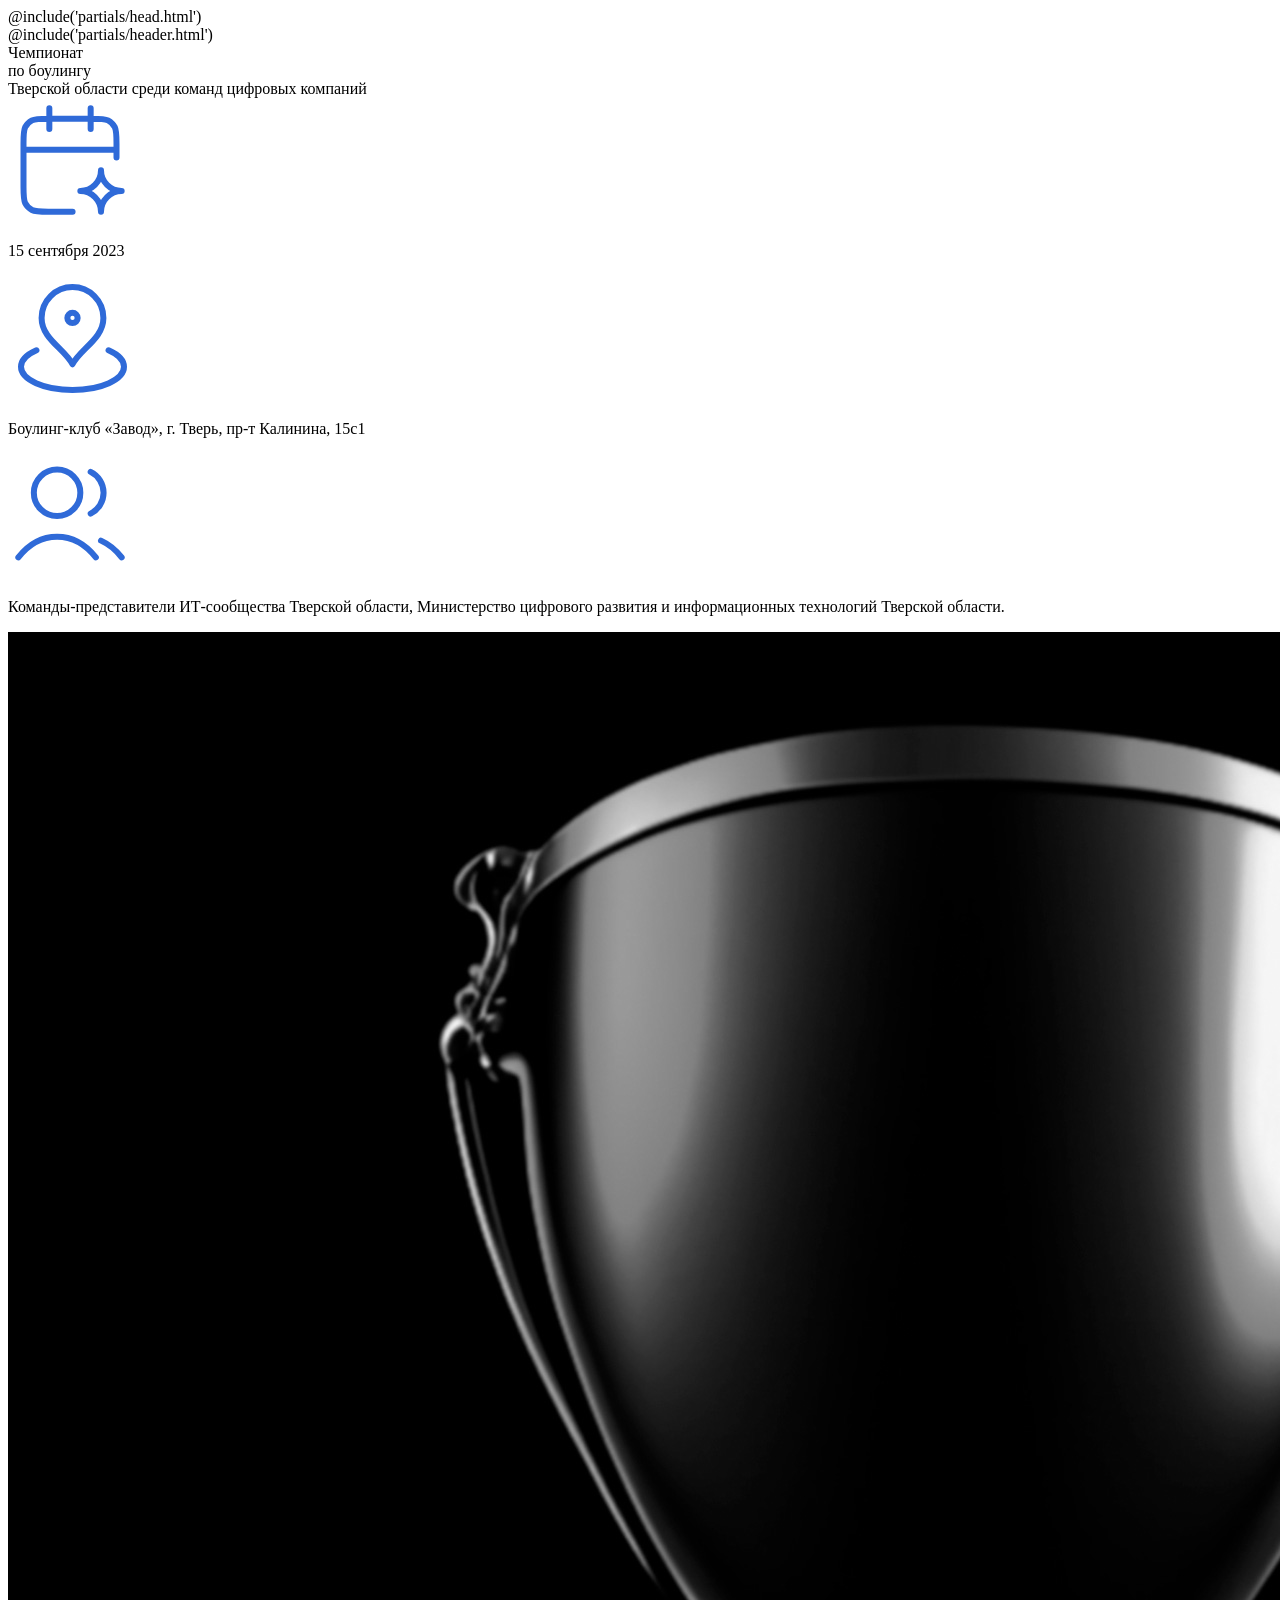
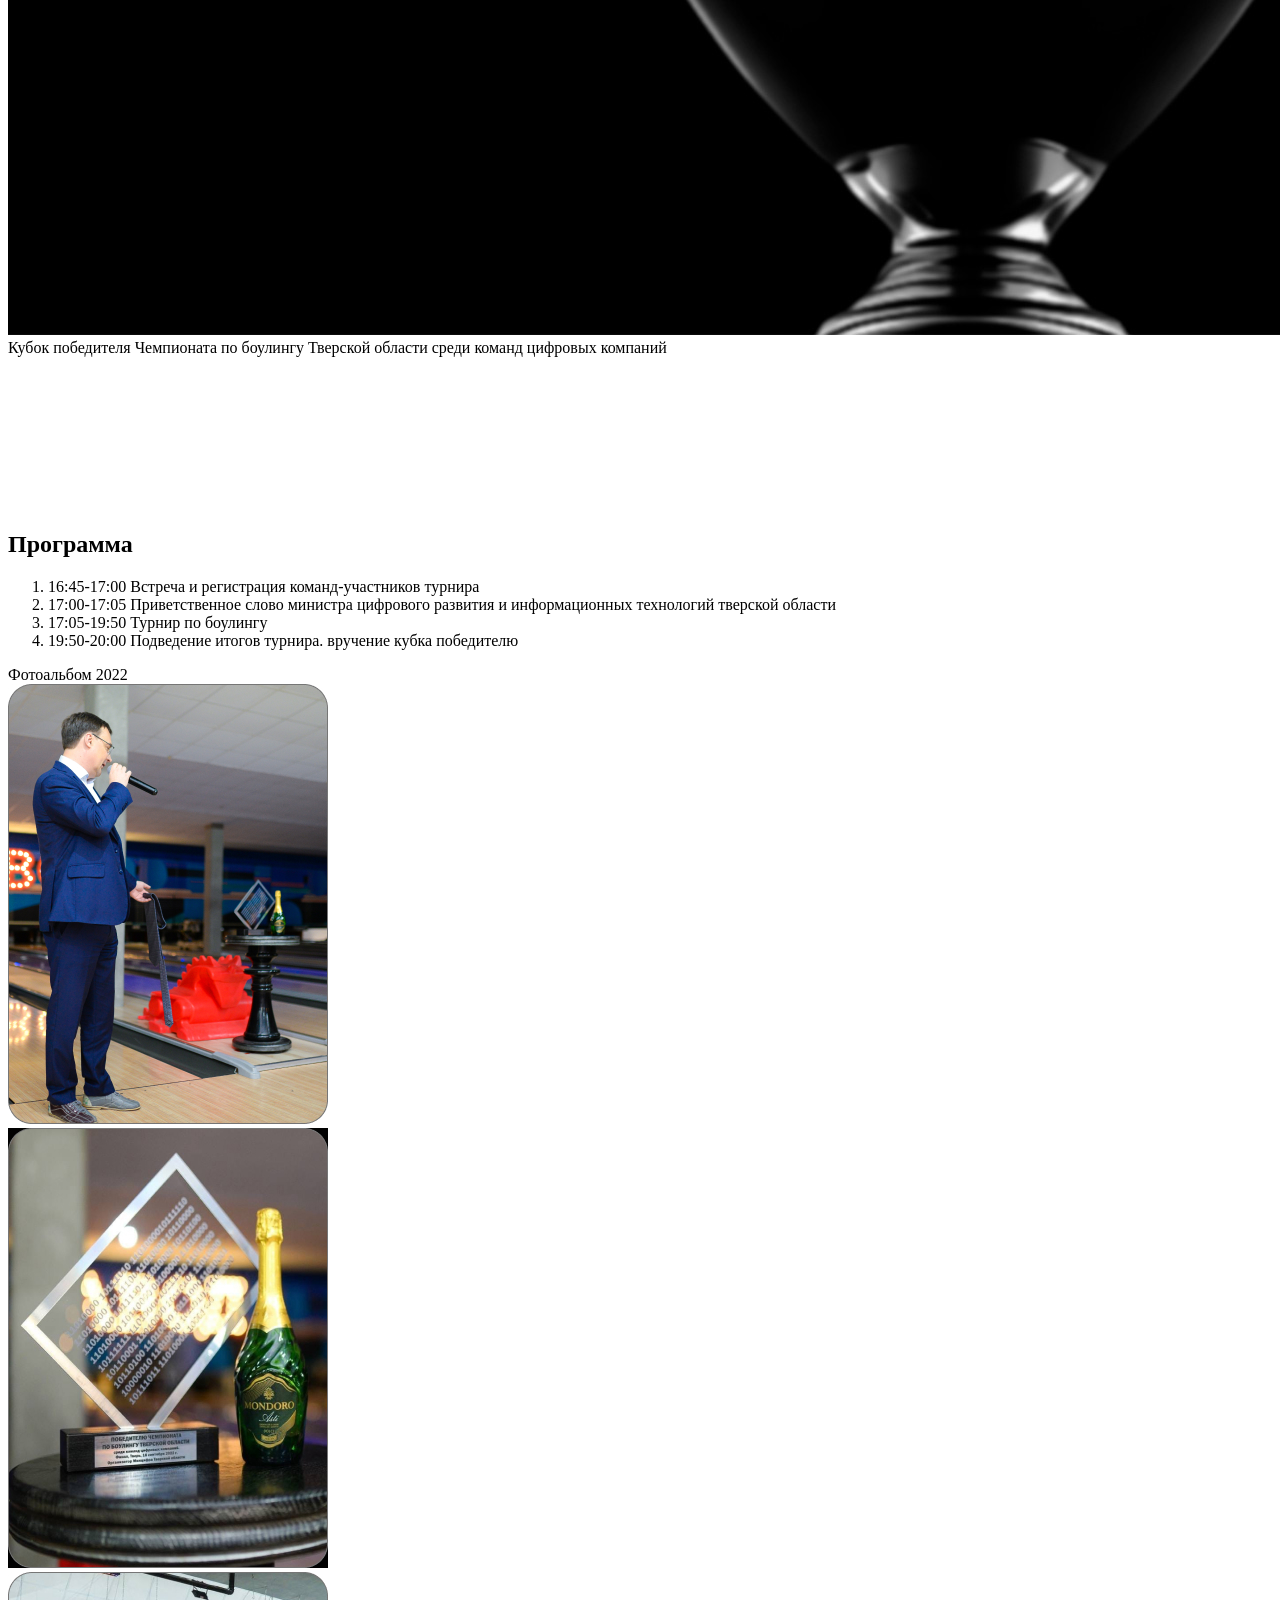
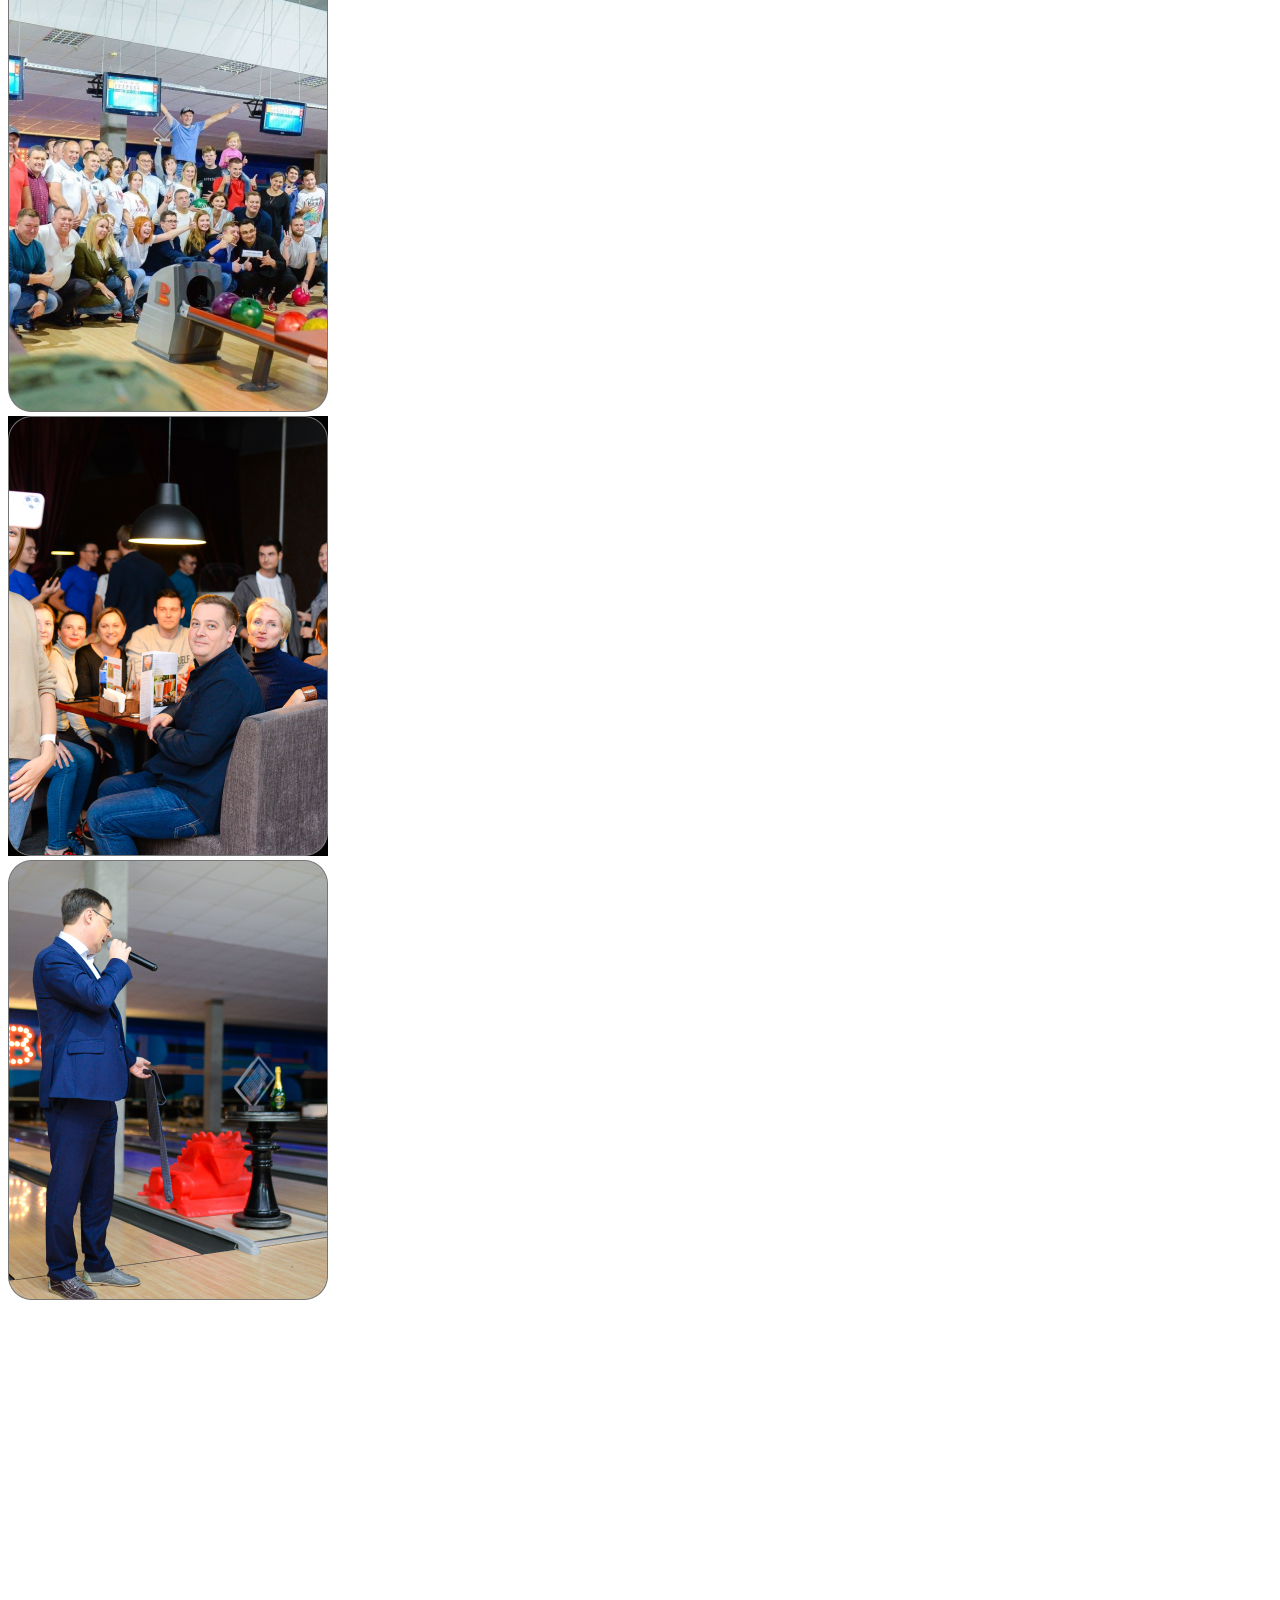
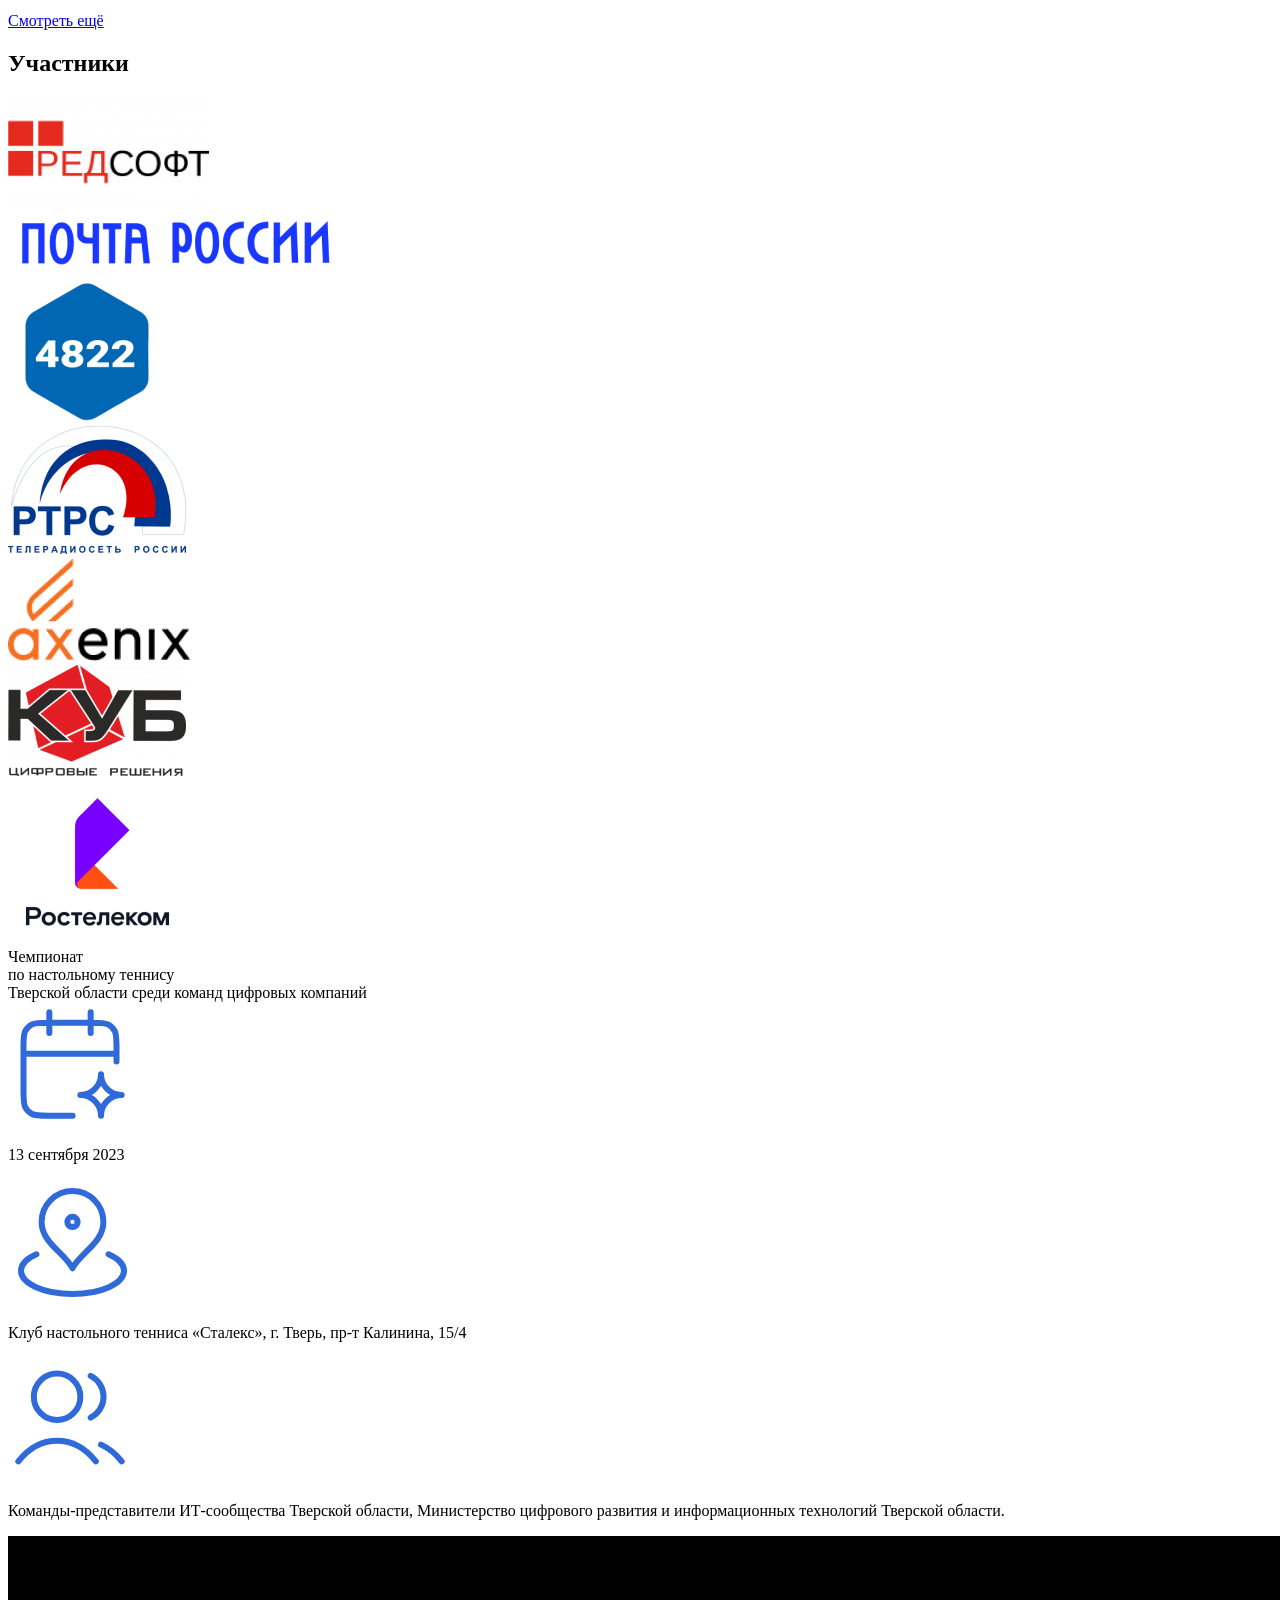
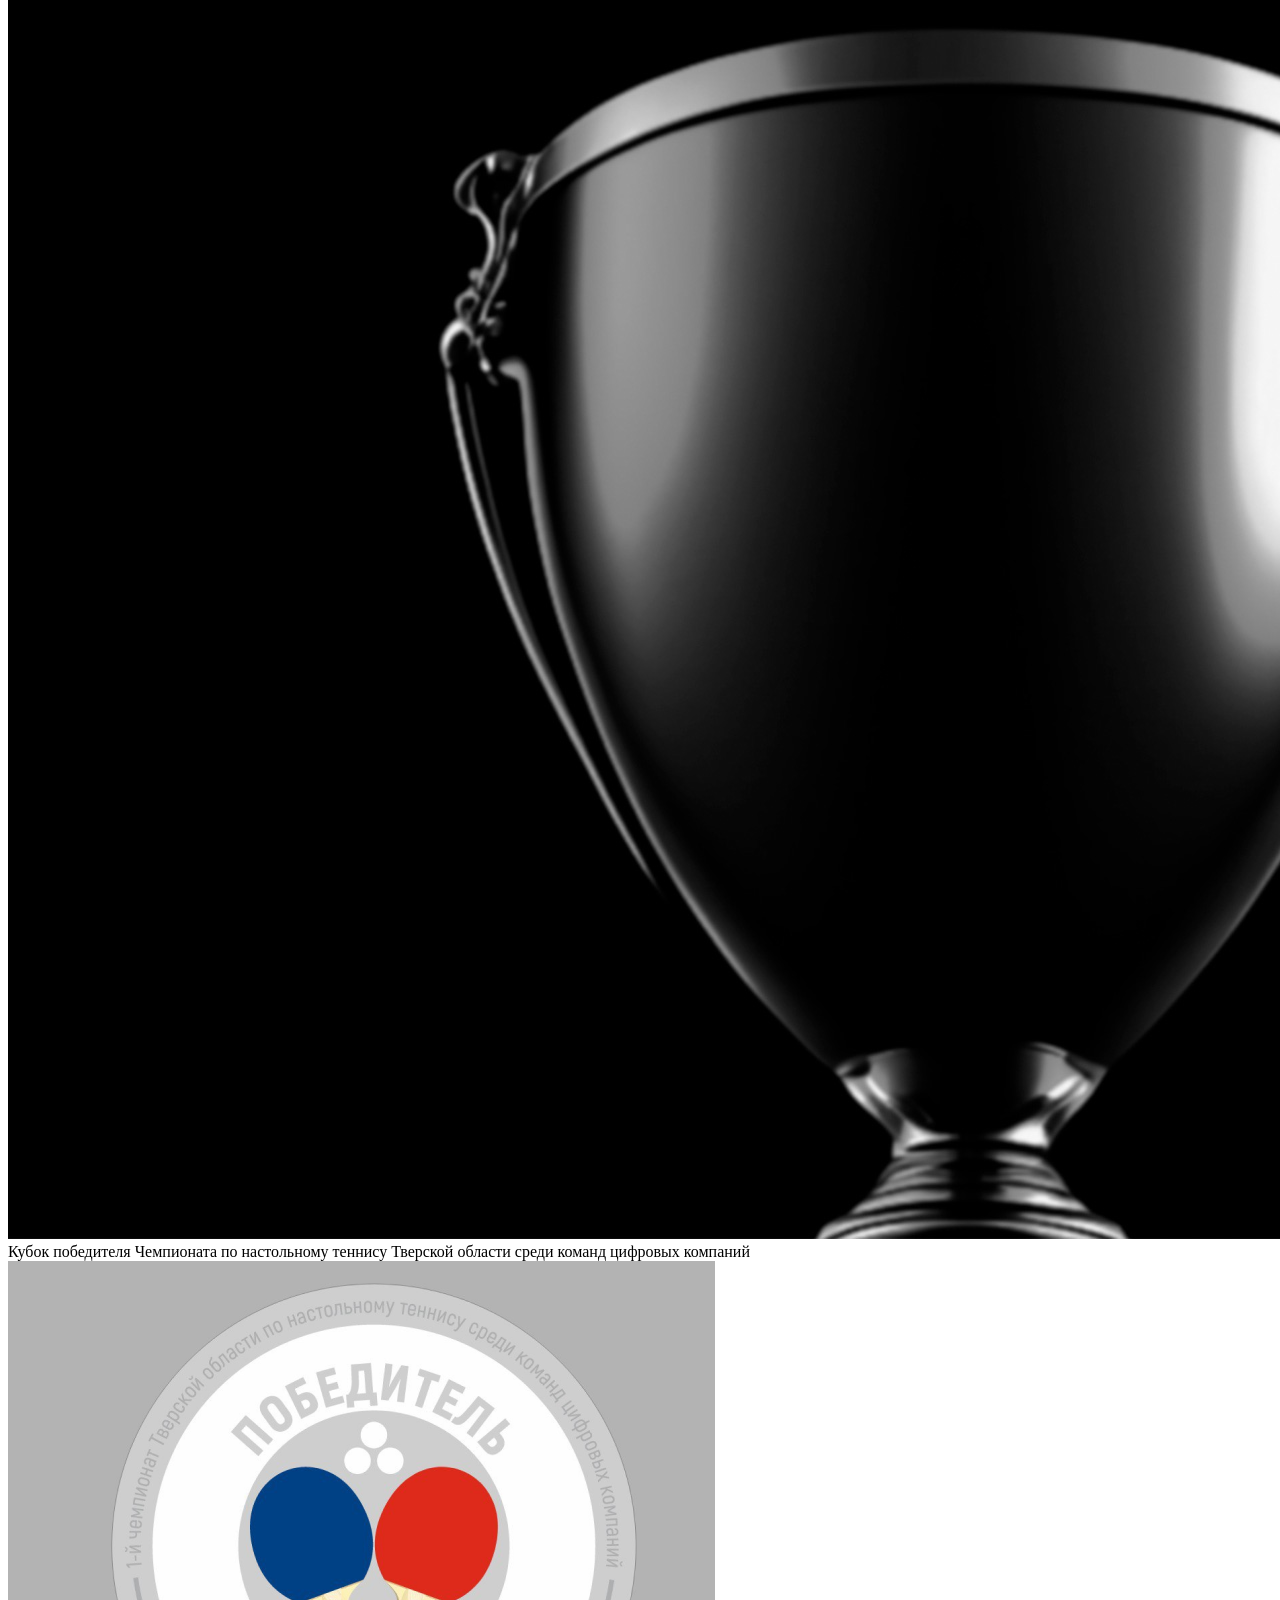
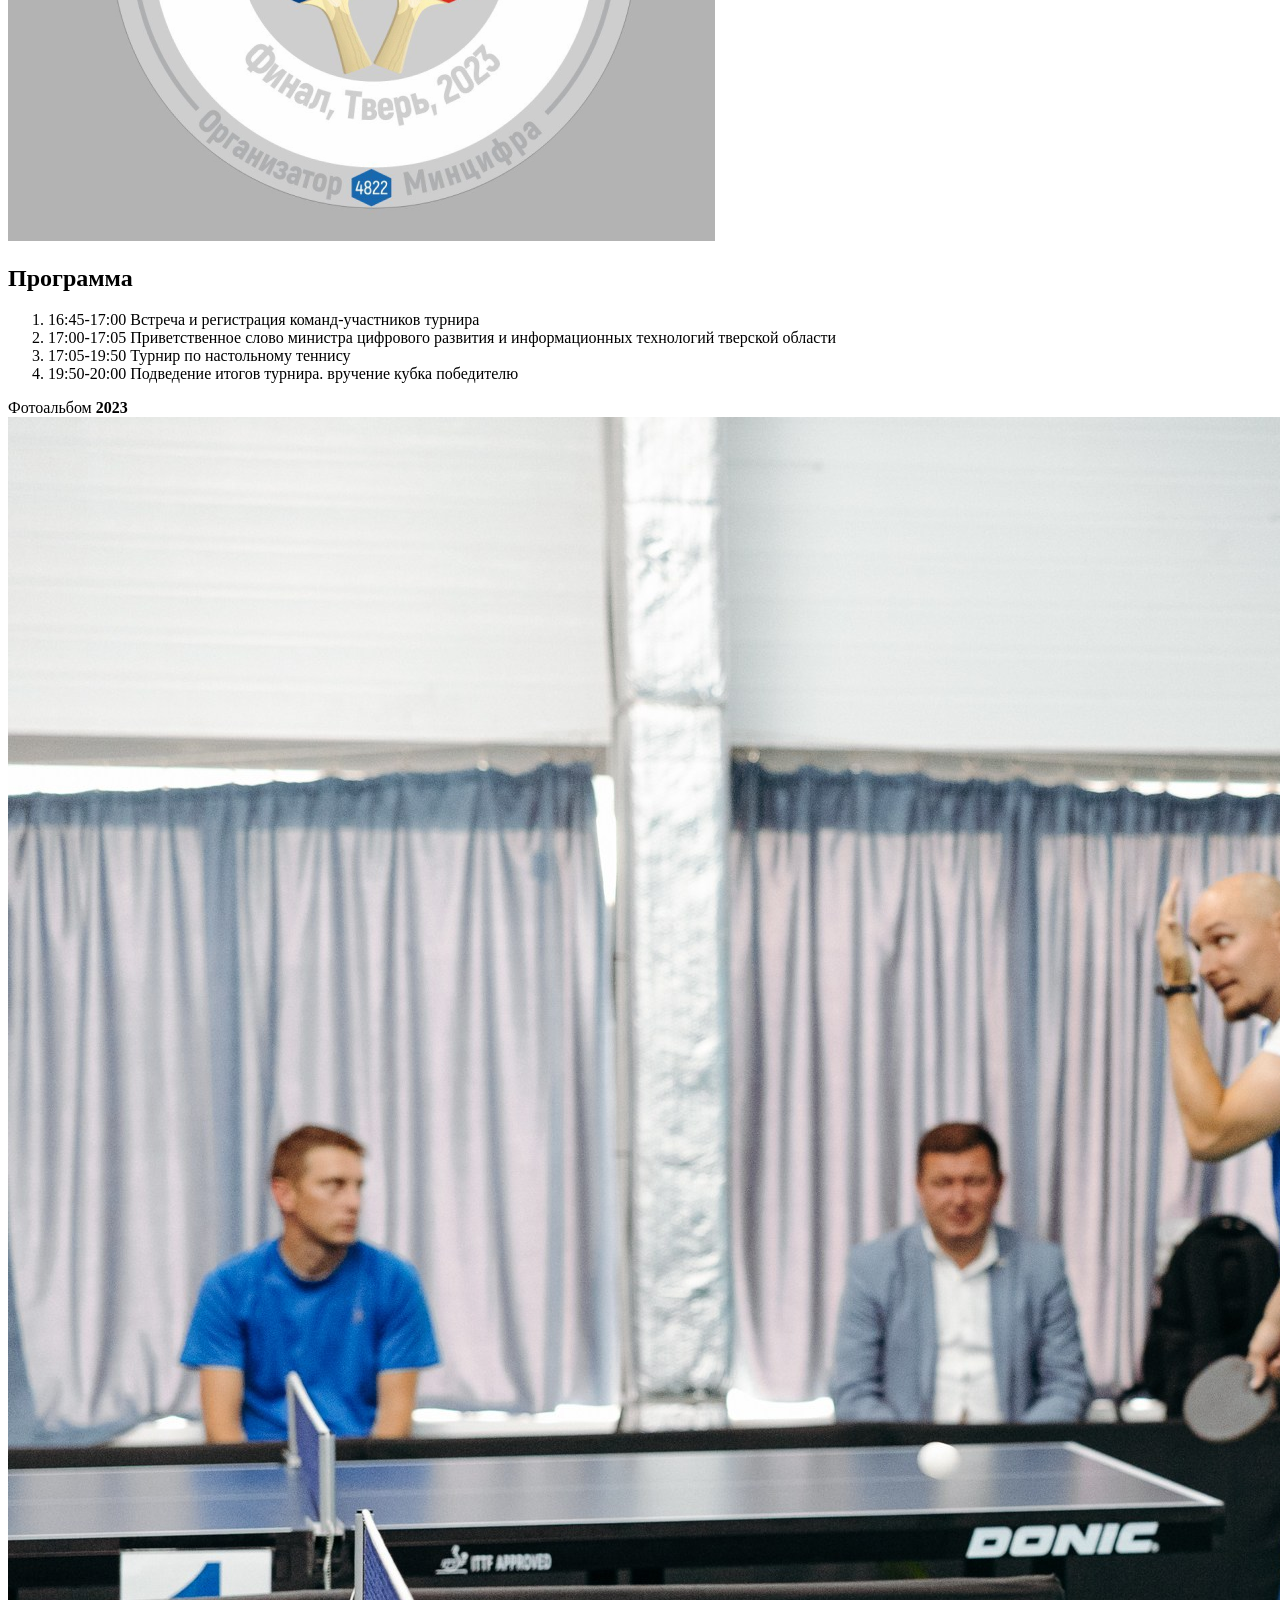
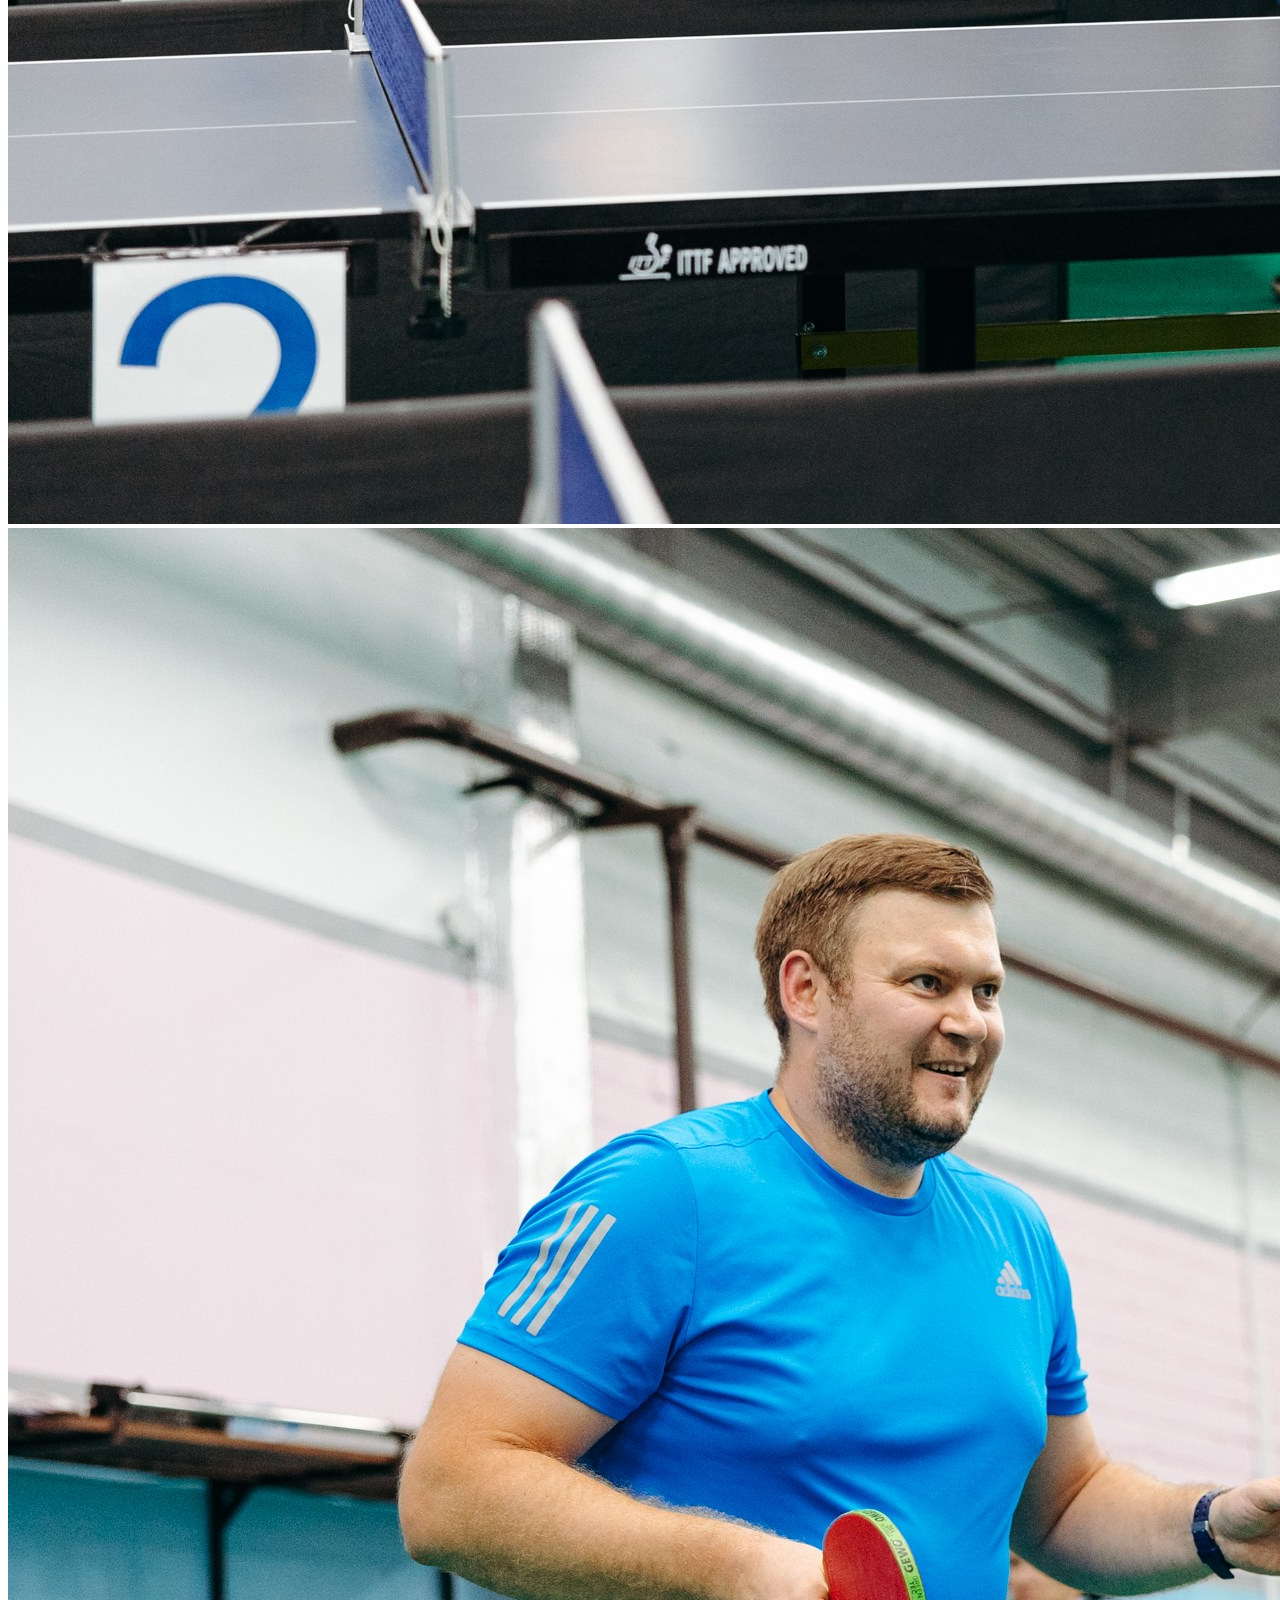
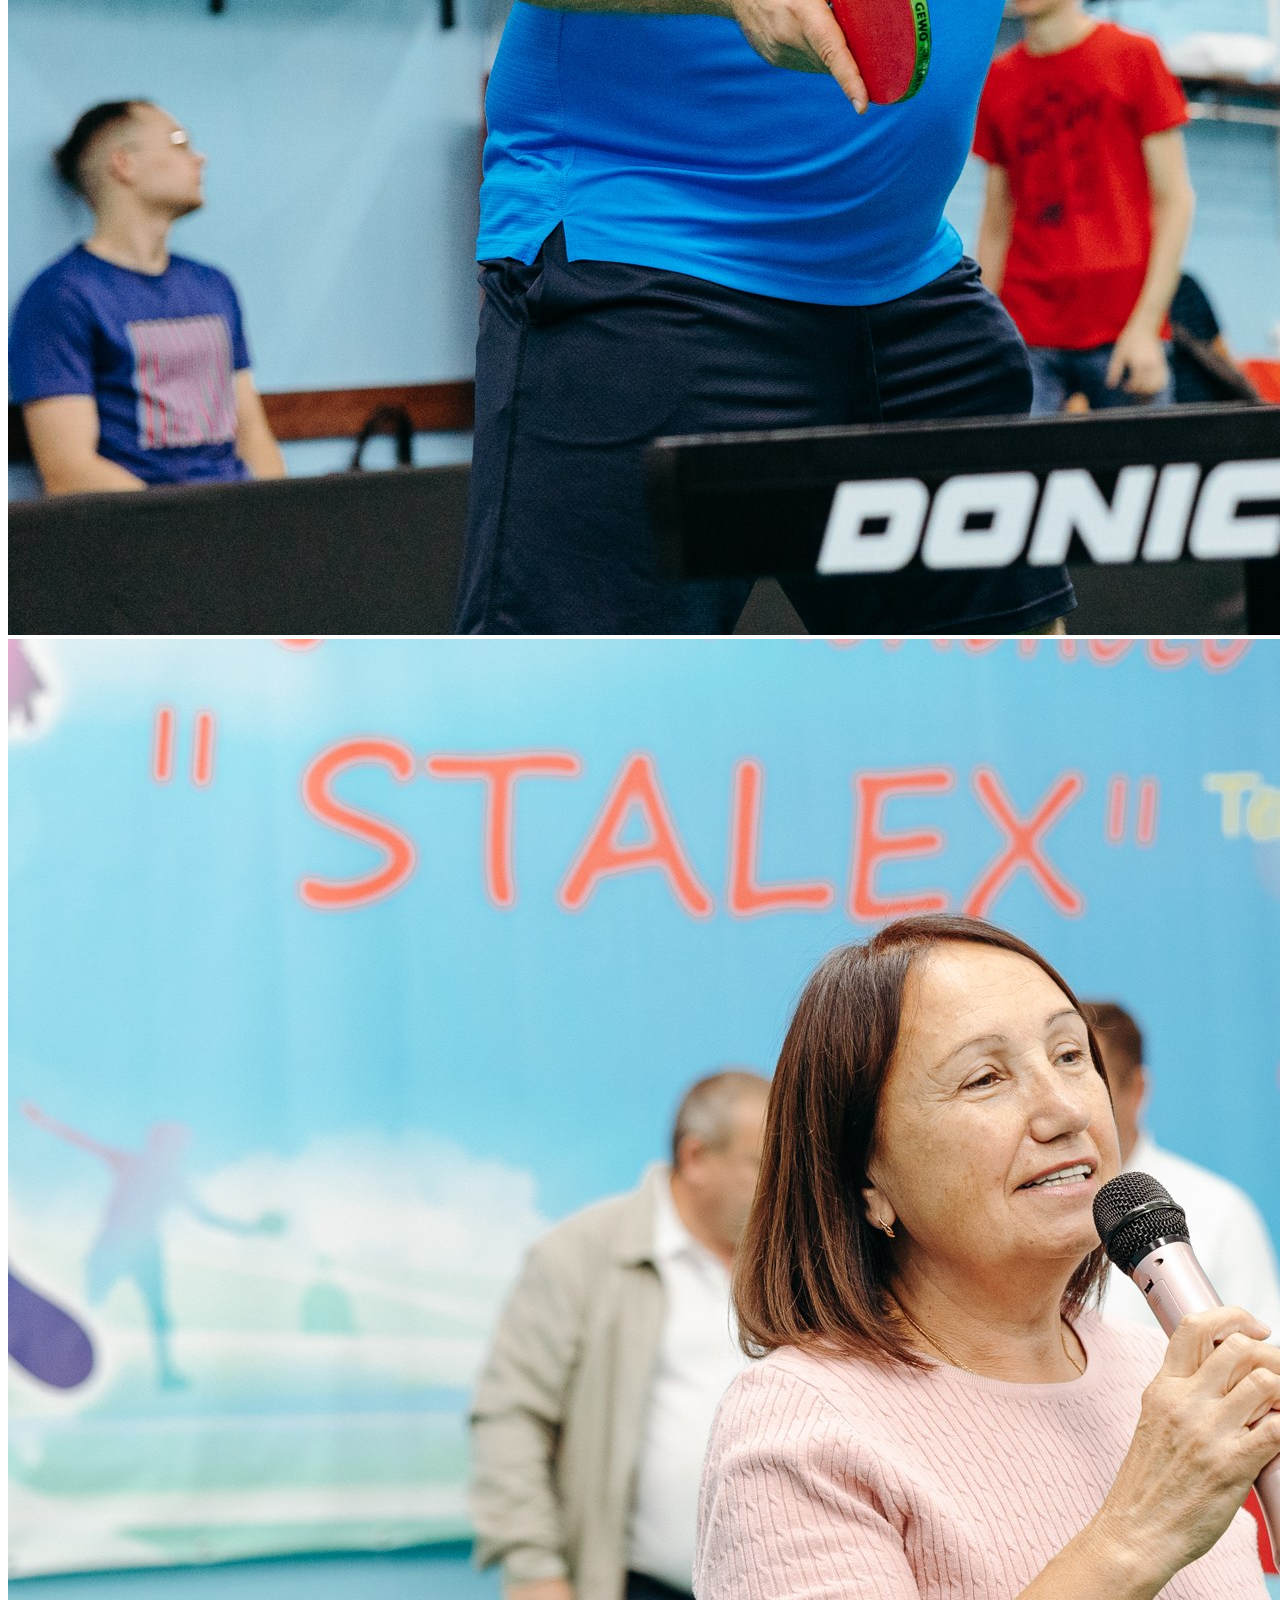
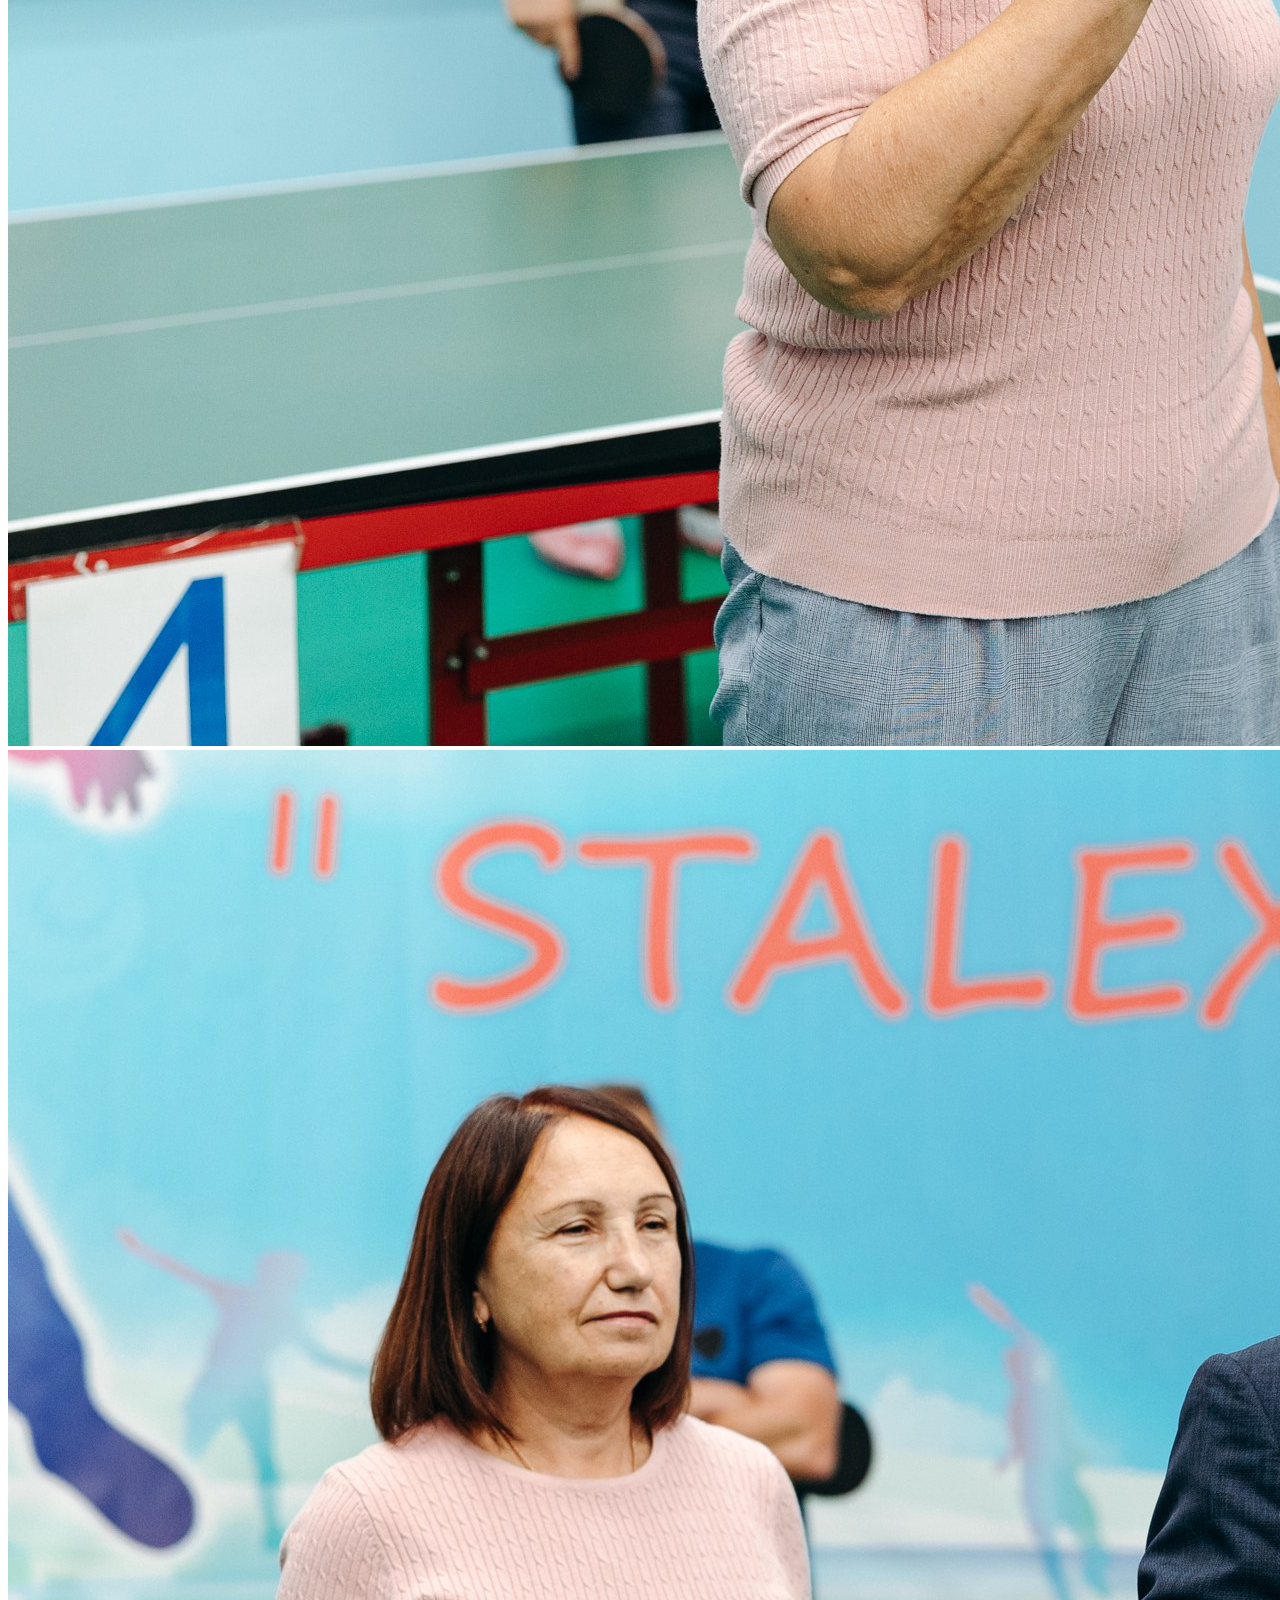
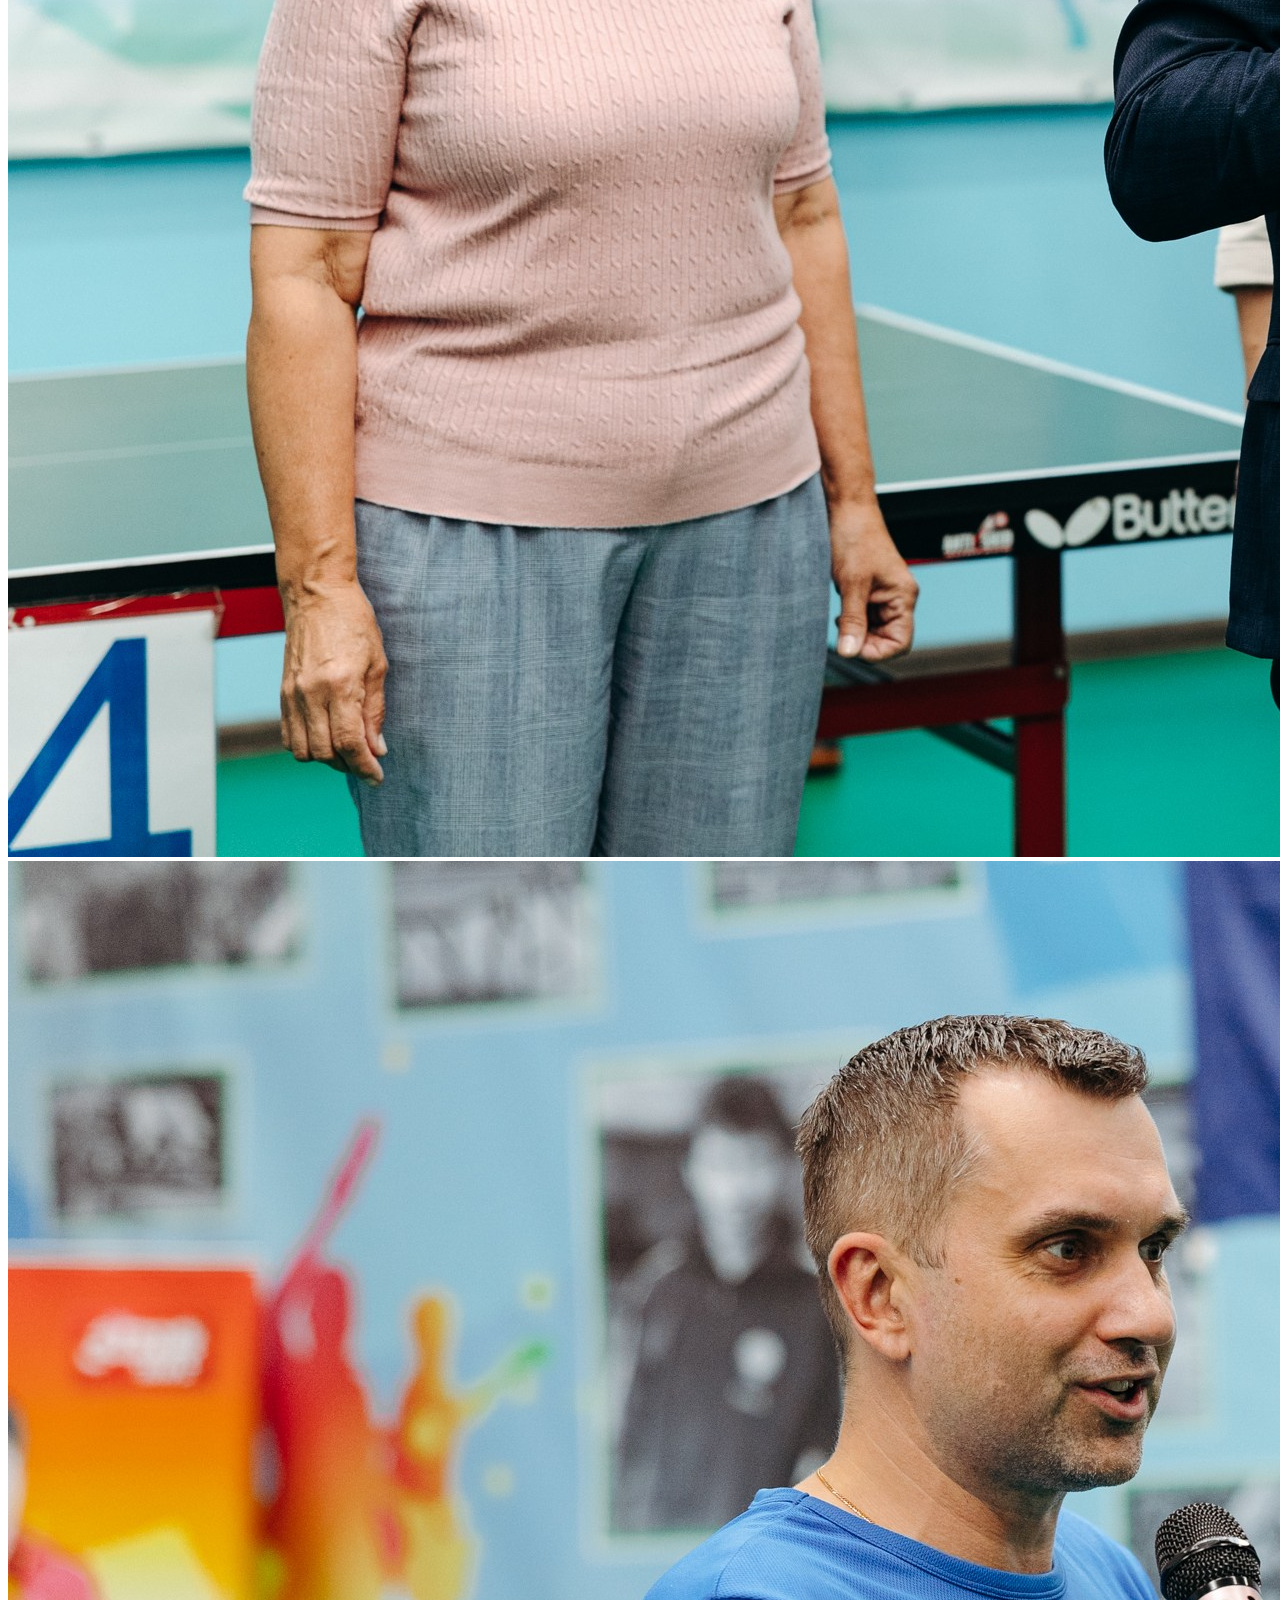
==== commit 9e1a8213: "upload" ====
--- a/src/index.html
+++ b/src/index.html
@@ -12,7 +12,7 @@
           <div class="hero">
             <div class="container">
               <div class="hero__title">
-                <div class="hero__title-line">
+                <div class="hero__title-line" >
                   <div class="hero__title-text">
                     Чемпионат
                   </div>
@@ -21,25 +21,25 @@
                     </div>
                   </div>
                 </div>
-                <div class="hero__title-line">
+                <div class="hero__title-line"  >
 
                   <div class="hero__comet comet  hero__comet--type-2 comet--blue">
                     <div class="comet__body">
                     </div>
                   </div>
-                  <div class="hero__title-text">
+                  <div class="hero__title-text"  >
                     по боулингу
                   </div>
                 </div>
 
               </div>
 
-              <div class="hero__desc">
+              <div class="hero__desc"  >
                 Тверской области среди команд  цифровых компаний
               </div>
               <div class="hero__tizers tizers">
                 <div class="tizers__row">
-                  <div class="tizers__item-container tizers__item-container--w20">
+                  <div class="tizers__item-container tizers__item-container--w20"  data-aos-delay="50">
                     <div class="tizer-item">
                       <div class="tizer-item__image-container">
                         <img loading="lazy" src="img/svg//calendar.svg" class="image" width="" height="" alt="">
@@ -50,7 +50,7 @@
                     </div>
 
                   </div>
-                  <div class="tizers__item-container tizers__item-container--w30">
+                  <div class="tizers__item-container tizers__item-container--w30"  >
                     <div class="tizer-item">
                       <div class="tizer-item__image-container">
                         <img loading="lazy" src="img/svg/location.svg" class="image" width="" height="" alt="">
@@ -62,7 +62,7 @@
                     </div>
 
                   </div>
-                  <div class="tizers__item-container tizers__item-container--w50">
+                  <div class="tizers__item-container tizers__item-container--w50"  data-aos-delay="150">
                     <div class="tizer-item">
                       <div class="tizer-item__image-container">
                         <img loading="lazy" src="img/svg/team.svg" class="image" width="" height="" alt="">
@@ -78,46 +78,55 @@
             </div>
 
 
-                <img class="hero__bg" src="img/cup.jpg" alt="">
+                <img  class="hero__bg" src="img/cup.jpg" alt="">
 
 
           </div>
           <div class="award">
             <div class="container">
-              <div class="award__desc">
+              <div class="award__desc"  >
                 Кубок победителя Чемпионата по&nbsp;боулингу
                 Тверской области среди команд цифровых компаний
               </div>
-              <div class="award__image">
-
+              <div class="video__container">
+                <video muted autoplay>
+                  <source src="video/video.mp4" type="video/mp4">
+                </video>
+                <!-- <div class="video__btn">
+                  <svg width="131" height="131" viewBox="0 0 131 131" fill="none" xmlns="http://www.w3.org/2000/svg">
+                    <circle cx="65.5" cy="65.5" r="65.5" />
+                    <path d="M87.925 64.2595C89.2781 65.0254 89.2781 66.9746 87.925 67.7405L55.7352 85.9609C54.4019 86.7156 52.75 85.7524 52.75 84.2204L52.75 47.7796C52.75 46.2476 54.4019 45.2844 55.7352 46.0391L87.925 64.2595Z" />
+                  </svg>
+
+                </div> -->
               </div>
             </div>
           </div>
           <section class="program" id="program">
             <div class="container">
               <div class="section">
-                <h2 class="section__title">
+                <h2 class="section__title"  >
                   Программа
                 </h2>
                 <ol class="program__list">
-                  <li class="program__item"><span class="program__time">16:45-17:00</span>
+                  <li class="program__item"  data-aos-delay="50"><span class="program__time">16:45-17:00</span>
                     Встреча и регистрация команд-участников турнира
                   </li>
-                  <li class="program__item"><span class="program__time">17:00-17:05</span>
+                  <li class="program__item"  ><span class="program__time">17:00-17:05</span>
                     Приветственное слово министра цифрового развития
                     и информационных технологий тверской области
                   </li>
-                  <li class="program__item"><span class="program__time">17:05-19:50</span>
+                  <li class="program__item"  data-aos-delay="150"><span class="program__time">17:05-19:50</span>
                     Турнир по боулингу
                   </li>
-                  <li class="program__item"><span class="program__time">19:50-20:00</span>
+                  <li class="program__item"  ><span class="program__time">19:50-20:00</span>
                     Подведение итогов турнира. вручение кубка победителю
                   </li>
                 </ol>
               </div>
             </div>
           </section>
-          <div class="video">
+          <!-- <div class="video">
             <div class="container">
               <div class="video__desc">
                 Кубок победителя Чемпионата по боулингу <br>
@@ -136,14 +145,14 @@
                 </div>
               </div>
             </div>
-          </div>
+          </div> -->
           <section class="photos" id="photo">
             <div class="container">
-              <div class="section__title section__title--white">
+              <div class="section__title section__title--white"  >
                 Фотоальбом 2022
               </div>
               <!-- Slider main container -->
-              <div class="photos__slider-container">
+              <div class="photos__slider-container"  >
                 <div class="photos__slider">
                   <!-- Additional required wrapper -->
                   <div class="photos__swiper-wrapper swiper-wrapper">
@@ -192,7 +201,7 @@
                     </svg>
                   </div>
               </div>
-              <div class="photos__show-more-container">
+              <div class="photos__show-more-container"  >
                 <a href="#" class="photos__show-more">Смотреть ещё</a>
               </div>
 
@@ -201,41 +210,41 @@
           <section class="members" id="members">
             <div class="container">
               <div class="section">
-                <h2 class="section__title">
+                <h2 class="section__title"  >
                   Участники
                 </h2>
                 <div class="members__row members__row--center">
-                  <div class="members__item-container members__item-container--w50">
+                  <div class="members__item-container members__item-container--w50"  data-aos-delay="50">
                     <a href="#" class="members-item">
                       <img src="img/members/1.png" alt="">
                     </a>
                   </div>
-                  <div class="members__item-container members__item-container--w50 members__item-container--flex-end">
+                  <div class="members__item-container members__item-container--w50 members__item-container--flex-end"  data-aos-delay="75">
                     <a href="#" class="members-item">
                       <img src="img/members/2.png" alt="">
                     </a>
                   </div>
-                  <div class="members__item-container members__item-container--w100">
+                  <div class="members__item-container members__item-container--w100"  >
                     <a href="#" class="members-item">
                       <img src="img/members/3.png" alt="">
                     </a>
                   </div>
-                  <div class="members__item-container  members__item-container--w50 members__item-container--flex-center">
+                  <div class="members__item-container  members__item-container--w50 members__item-container--flex-center"  data-aos-delay="125">
                     <a href="#" class="members-item">
                       <img src="img/members/4.png" alt="">
                     </a>
                   </div>
-                  <div class="members__item-container  members__item-container--w50 members__item-container--flex-center">
+                  <div class="members__item-container  members__item-container--w50 members__item-container--flex-center"  data-aos-delay="150">
                     <a href="#" class="members-item">
                       <img src="img/members/5.png" alt="">
                     </a>
                   </div>
-                  <div class="members__item-container  members__item-container--w50 members__item-container--flex-end">
+                  <div class="members__item-container  members__item-container--w50 members__item-container--flex-end"  data-aos-delay="175">
                     <a href="#" class="members-item">
                       <img src="img/members/6.png" alt="">
                     </a>
                   </div>
-                  <div class="members__item-container  members__item-container--w50">
+                  <div class="members__item-container  members__item-container--w50"  >
                     <a href="#" class="members-item">
                       <img src="img/members/7.png" alt="">
                     </a>
@@ -249,8 +258,8 @@
           <div class="hero">
             <div class="container">
               <div class="hero__title">
-                <div class="hero__title-line">
-                  <div class="hero__title-text">
+                <div class="hero__title-line" >
+                  <div class="hero__title-text"  data-aos-delay="1000">
                     Чемпионат
                   </div>
                   <div class="hero__comet hero__comet--type-1 comet comet--grey">
@@ -258,7 +267,7 @@
                     </div>
                   </div>
                 </div>
-                <div class="hero__title-line">
+                <div class="hero__title-line"  data-aos-delay="300">
 
 
                   <div class="hero__title-text hero__title-text--flex-shirnk-1">
@@ -272,7 +281,7 @@
               </div>
               <div class="hero__tizers tizers">
                 <div class="tizers__row">
-                  <div class="tizers__item-container tizers__item-container--w20">
+                  <div class="tizers__item-container tizers__item-container--w20"  >
                     <div class="tizer-item">
                       <div class="tizer-item__image-container">
                         <img loading="lazy" src="img/svg//calendar.svg" class="image" width="" height="" alt="">
@@ -283,7 +292,7 @@
                     </div>
 
                   </div>
-                  <div class="tizers__item-container tizers__item-container--w30">
+                  <div class="tizers__item-container tizers__item-container--w30"  >
                     <div class="tizer-item">
                       <div class="tizer-item__image-container">
                         <img loading="lazy" src="img/svg/location.svg" class="image" width="" height="" alt="">
@@ -296,7 +305,7 @@
                     </div>
 
                   </div>
-                  <div class="tizers__item-container tizers__item-container--w50">
+                  <div class="tizers__item-container tizers__item-container--w50"  data-aos-delay="300">
                     <div class="tizer-item">
                       <div class="tizer-item__image-container">
                         <img loading="lazy" src="img/svg/team.svg" class="image" width="" height="" alt="">
@@ -452,44 +461,46 @@
                   Участники
                 </h2>
                 <div class="members__row members__row--center">
-                  <div class="members__item-container members__item-container--w33">
+                  <div class="members__item-container members__item-container--w33 members__item-container--order--5">
                     <a href="#" class="members-item">
                       <img src="img/members/8.png" alt="">
                     </a>
                   </div>
-                  <div class="members__item-container members__item-container--w33">
+                  <div class="members__item-container members__item-container--w50 members__item-container--order--2">
                     <a href="#" class="members-item">
                       <img src="img/members/1.png" alt="">
                     </a>
                   </div>
-                  <div class="members__item-container members__item-container--w33 members__item-container--flex-end">
+                  <div class="members__item-container members__item-container--w33 members__item-container--order--4">
                     <a href="#" class="members-item">
                       <img src="img/members/2.png" alt="">
                     </a>
                   </div>
-                  <div class="members__item-container members__item-container--w50 members__item-container--flex-center">
-                    <a href="#" class="members-item">
+                  <div class="members__item-container members__item-container--order--3 members__item-container--flex-end">
+                    <a href="https://vk.com/digital4822" target="_blank" class="members-item">
                       <img src="img/members/3.png" alt="">
                     </a>
                   </div>
-                  <div class="members__item-container  members__item-container--w50 members__item-container--flex-center">
+                  <div class="members__item-container members__item-container--type-2 members__item-container--type-2-flex-start">
+                    <a href="#" class="members-item">
+                      <img src="img/members/5.png" alt="">
+                    </a>
+                  </div>
+
+
+                  <div class="members__item-container members__item-container--type-2 members__item-container--w100 members__item-container--order-5">
+                    <a href="#" class="members-item">
+                      <img src="img/members/6.png" alt="">
+                    </a>
+                  </div>
+                  <div class="members__item-container members__item-container--type-2 members__item-container--type-2-flex-end">
+                    <a href="#" class="members-item">
+                      <img src="img/members/7.png" alt="">
+                    </a>
+                  </div>
+                  <div class="members__item-container members__item-container--type-2 members__item-container--w50 members__item-container--order--1">
                     <a href="#" class="members-item">
                       <img src="img/members/4.png" alt="">
-                    </a>
-                  </div>
-                  <div class="members__item-container  members__item-container--w50 members__item-container--flex-center">
-                    <a href="#" class="members-item">
-                      <img src="img/members/5.png" alt="">
-                    </a>
-                  </div>
-                  <div class="members__item-container  members__item-container--w50 members__item-container--flex-end">
-                    <a href="#" class="members-item">
-                      <img src="img/members/6.png" alt="">
-                    </a>
-                  </div>
-                  <div class="members__item-container  members__item-container--w50">
-                    <a href="#" class="members-item">
-                      <img src="img/members/7.png" alt="">
                     </a>
                   </div>
                 </div>
